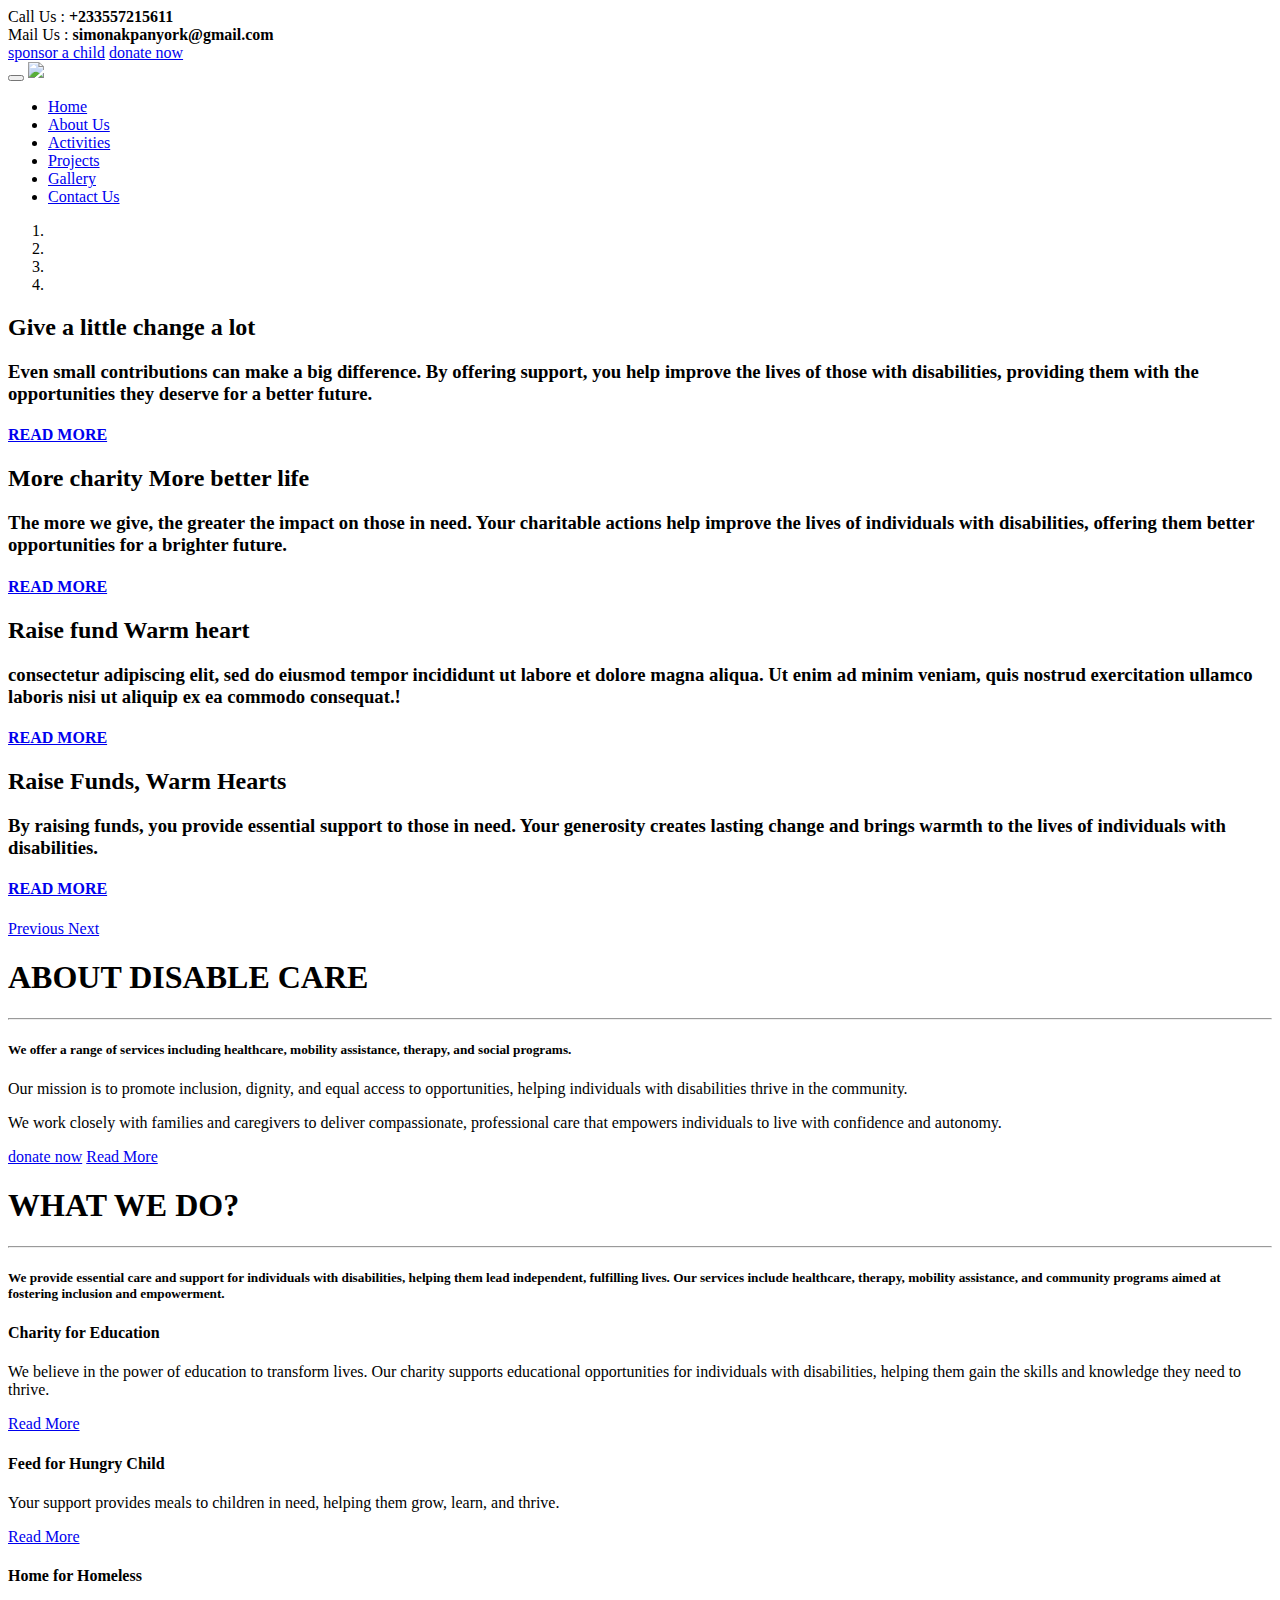
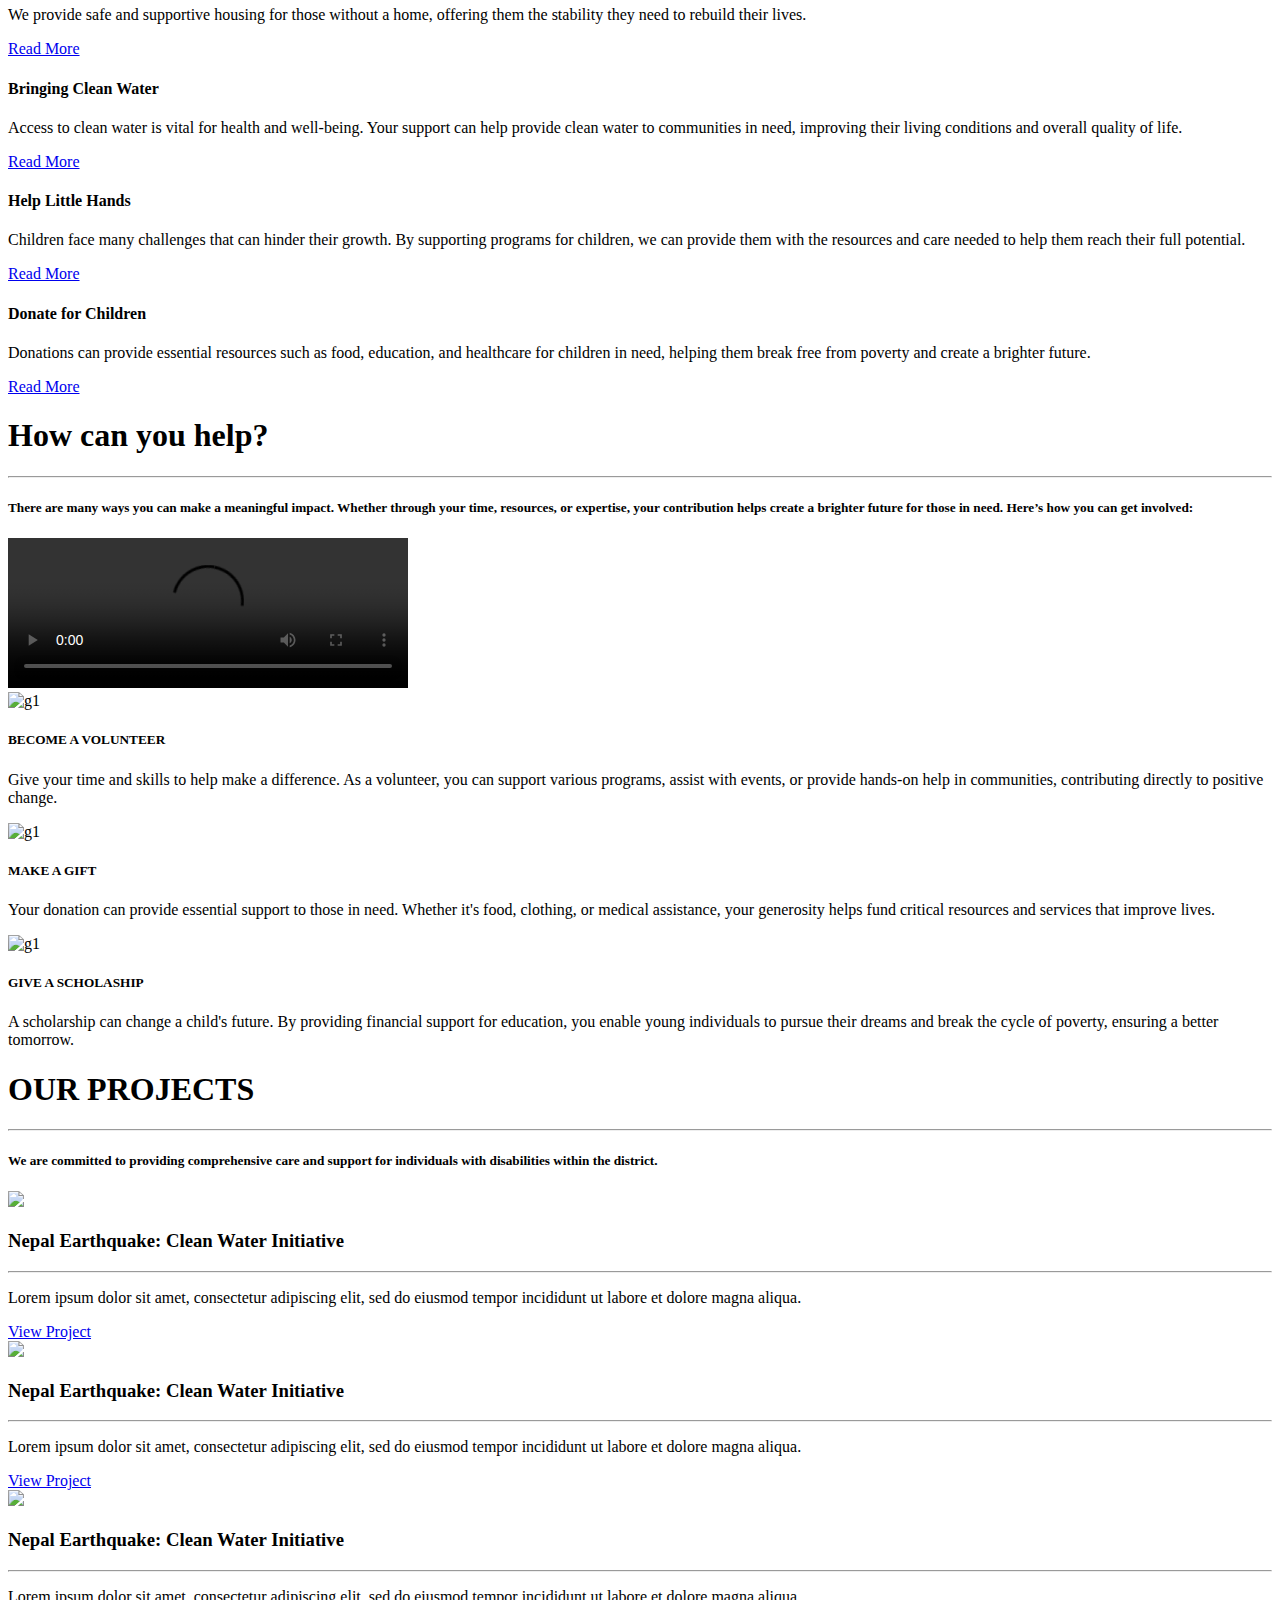
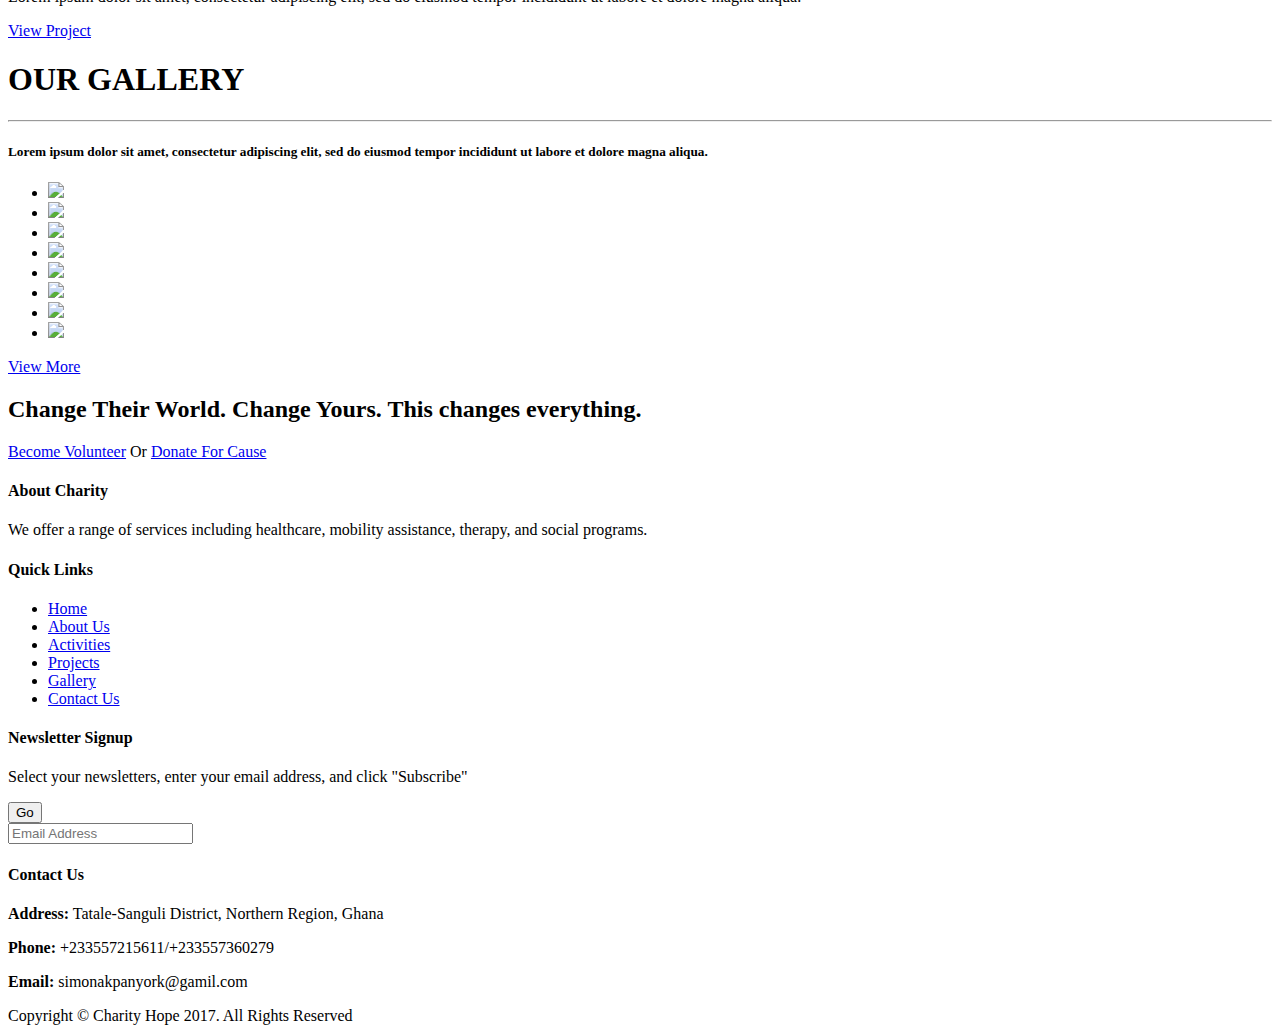
==== index.html @ 454b58a0 "Add files via upload" ====
<!--
Template Name: Charity Hope
Title: charity website template free download bootstrap Charity Hope
Description: charity website template with bootstrap framework for free download and best suited for ngos charities.
Keyword: charity website template, bootstrap charity template free, charity website templates bootstrap, donation website template free, charity website templates bootstrap free download
Author: Bootstrap Website Templates
Author URI: https://bootstrapwebtemplates.com/
Template URI: https://bootstrapwebtemplates.com/free-download-bootstrap-charity-website-template
Tags: charity, charity hub, donate, donations, foundation, fundraising, ngo, non profit, non-profit, nonprofit, organization, social, volunteer, welfare, Causes
License: Creative Commons Attribution 3.0 Unported
License URL: http://creativecommons.org/licenses/by/3.0/
-->

<!DOCTYPE HTML>
<html class="no-js" lang="de">
<head>
<meta charset="utf-8">
<meta http-equiv="X-UA-Compatible" content="IE=edge">
<meta name="viewport" content="width=device-width, initial-scale=1.0">
<meta name="description" content="">
<meta name="keywords" content="">
<meta name="robots" content="index,follow">

<title>Charity Hope</title>

<link href="css/font-awesome.min.css" rel="stylesheet">
<link href="css/animate.css" rel="stylesheet">
<link href="css/bootsnav.css" rel="stylesheet">
<link href="css/bootstrap.css" rel="stylesheet">
<link href="css/style.css" rel="stylesheet">
<link rel="stylesheet" href="css/swipebox.css">

<link href='https://fonts.googleapis.com/css?family=Open+Sans:400,700' rel='stylesheet' type='text/css'> 
</head>
<body>
<div class="topbar">
<div class="container">
<div class="row"> 
<div class="bar-phone">
<i class="fa fa-phone"></i> <span>Call Us :</span> <strong>+233557215611</strong>
</div>
<div class="bar-mail">
<i class="fa fa-envelope"></i> <span>Mail Us :</span> <strong>simonakpanyork@gmail.com</strong>
</div>

</div>
</div>
</div>
<nav class="navbar navbar-default navbar-sticky bootsnav">
<div class="container">
<div class="row"> 
<div class="attr-nav">
<a class="sponsor-button" href="sponsor-a-child.html">sponsor a child</a>
<a class="donation" href="donate.html">donate now</a>
</div>           
<div class="navbar-header">
<button type="button" class="navbar-toggle" data-toggle="collapse" data-target="#navbar-menu">
<i class="fa fa-bars"></i>
</button>
<a class="navbar-brand logo" href="index.html"><img src="images/logo.png" class="img-responsive" /></a>
</div>
<div class="collapse navbar-collapse" id="navbar-menu">
<ul class="nav navbar-nav navbar-right" data-in="fadeInDown" data-out="fadeOutUp">
<li><a href="index.html">Home</a></li>
<li><a href="about-us.html">About Us</a></li>
<li><a href="activities.html">Activities</a></li>
<li><a href="projects.html">Projects</a></li>
<li><a href="gallery.html">Gallery</a></li>
<li><a href="contact.html">Contact Us</a></li>
</ul>
</div>
</div>
</div>
</nav>

<div id="first-slider">
    <div id="carousel-example-generic" class="carousel slide carousel-fade">
        <!-- Indicators -->
        <ol class="carousel-indicators">
            <li data-target="#carousel-example-generic" data-slide-to="0" class="active"></li>
            <li data-target="#carousel-example-generic" data-slide-to="1"></li>
            <li data-target="#carousel-example-generic" data-slide-to="2"></li>
            <li data-target="#carousel-example-generic" data-slide-to="3"></li>
        </ol>
        <!-- Wrapper for slides -->
        <div class="carousel-inner" role="listbox">
            <!-- Item 1 -->
            <div class="item active slide1">
                        <h2 data-animation="animated bounceInDown"><span>Give a little change a lot</span></h2>
                        <h3 data-animation="animated bounceInDown">Even small contributions can make a big difference. By offering support, you help improve the lives of those with disabilities, providing them with the opportunities they deserve for a better future.</h3>
                        <h4 data-animation="animated bounceInUp"><a href="about-us.html">READ MORE</a></h4>             
             </div> 
            <!-- Item 2 -->
            <div class="item slide2">
                        <h2 data-animation="animated bounceInDown"><span>More charity More better life</span></h2>
                        <h3 data-animation="animated bounceInDown">The more we give, the greater the impact on those in need. Your charitable actions help improve the lives of individuals with disabilities, offering them better opportunities for a brighter future.</h3>
                        <h4 data-animation="animated bounceInUp"><a href="about-us.html">READ MORE</a></h4>             
             </div>
            <!-- Item 3 -->
            <div class="item slide3">
                        <h2 data-animation="animated bounceInDown"><span>Raise fund Warm heart</span></h2>
                        <h3 data-animation="animated bounceInDown">consectetur adipiscing elit, sed do eiusmod tempor incididunt ut labore et dolore magna aliqua. Ut enim ad minim veniam, quis nostrud exercitation ullamco laboris nisi ut aliquip ex ea commodo consequat.!</h3>
                        <h4 data-animation="animated bounceInUp"><a href="about-us.html">READ MORE</a></h4>             
             </div>
            <!-- Item 4 -->
            <div class="item slide4">
                        <h2 data-animation="animated bounceInDown"><span>Raise Funds, Warm Hearts</span></h2>
                        <h3 data-animation="animated bounceInDown">By raising funds, you provide essential support to those in need. Your generosity creates lasting change and brings warmth to the lives of individuals with disabilities.</h3>
                        <h4 data-animation="animated bounceInUp"><a href="about-us.html">READ MORE</a></h4>             
             </div>
            <!-- End Item 4 -->
    
        </div>
        <!-- End Wrapper for slides-->
        <a class="left carousel-control" href="#carousel-example-generic" role="button" data-slide="prev">
            <i class="fa fa-angle-left"></i><span class="sr-only">Previous</span>
        </a>
        <a class="right carousel-control" href="#carousel-example-generic" role="button" data-slide="next">
            <i class="fa fa-angle-right"></i><span class="sr-only">Next</span>
        </a>
    </div>
</div>

<section id="about-sec">
<div class="container">
<div class="row text-center">
<h1>ABOUT DISABLE CARE</h1>
<hr>
<h5>We offer a range of services including healthcare, mobility assistance, therapy, and social programs.</h5>
<p>Our mission is to promote inclusion, dignity, and equal access to opportunities, helping individuals with disabilities thrive in the community.</p>
<p>We work closely with families and caregivers to deliver compassionate, professional care that empowers individuals to live with confidence and autonomy.</p>
<div class="text-center">
<a href="donate.html" class="btn1">donate now</a>
<a href="about-us.html" class="btn2">Read More</a>
</div>
</div>
</div>
</section>

<section id="activities-sec">
<div class="container">
<div class="row text-center">
<h1>WHAT WE DO?</h1>
<hr>
<h5>We provide essential care and support for individuals with disabilities, helping them lead independent, fulfilling lives. Our services include healthcare, therapy, mobility assistance, and community programs aimed at fostering inclusion and empowerment.</h5>
<div class="text-left"> 
<div class="col-md-4 clearfix top-off">
<div class="grid-content-left"><i class="fa fa-heart"></i></div>
<div class="grid-content-wrapper"><h4>Charity for Education</h4><p>We believe in the power of education to transform lives. Our charity supports educational opportunities for individuals with disabilities, helping them gain the skills and knowledge they need to thrive. </p>
<a href="activities.html" title="" >Read More</a>
</div>
</div>
<div class="col-md-4 clearfix top-off">
<div class="grid-content-left"><i class="fa fa-cutlery"></i></div>
<div class="grid-content-wrapper"><h4>Feed for Hungry Child</h4><p>Your support provides meals to children in need, helping them grow, learn, and thrive.</p>
<a href="activities.html" title="" >Read More</a>
</div>
</div>
<div class="col-md-4 clearfix top-off">
<div class="grid-content-left"><i class="fa fa-home"></i></div>
<div class="grid-content-wrapper"><h4>Home for Homeless</h4><p>We provide safe and supportive housing for those without a home, offering them the stability they need to rebuild their lives.</p>
<a href="activities.html" title="" >Read More</a>
</div>
</div>
<div class="col-md-4 clearfix top-off">
<div class="grid-content-left"><i class="fa fa-tint"></i></div>
<div class="grid-content-wrapper"><h4>Bringing Clean Water</h4><p>Access to clean water is vital for health and well-being. Your support can help provide clean water to communities in need, improving their living conditions and overall quality of life.</p>
<a href="activities.html" title="" >Read More</a>
</div>
</div>
<div class="col-md-4 clearfix top-off">
<div class="grid-content-left"><i class="fa fa-thumbs-up"></i></div>
<div class="grid-content-wrapper"><h4>Help Little Hands</h4><p>Children face many challenges that can hinder their growth. By supporting programs for children, we can provide them with the resources and care needed to help them reach their full potential.</p>
<a href="activities.html" title="" >Read More</a>
</div>
</div>
<div class="col-md-4 clearfix top-off">
<div class="grid-content-left"><i class="fa fa-money"></i></div>
<div class="grid-content-wrapper"><h4>Donate for Children</h4><p>Donations can provide essential resources such as food, education, and healthcare for children in need, helping them break free from poverty and create a brighter future.</p>
<a href="activities.html" title="" >Read More</a>
</div>
</div>
</div>
</div>
</div>
</section>

<section id="video-sec">
<div class="container">
<div class="row text-center">
<h1>How can you help?</h1>
<hr>
<h5>There are many ways you can make a meaningful impact. Whether through your time, resources, or expertise, your contribution helps create a brighter future for those in need. Here’s how you can get involved:</h5>
<div class="text-left"> 
<div class="col-md-6 clearfix top-off">
<video width="400" controls>
 <source src="images/mov_bbb.mp4" type="video/mp4">
</video>
</div>
<div class="col-md-6 clearfix top-off">
<div class="media">
<div class="media-image">
<img src="images/g1.png" class="attachment-full size-full" alt="g1">																							</div>
<div class="media-text">
<h5>BECOME A VOLUNTEER</h5>
<p>Give your time and skills to help make a difference. As a volunteer, you can support various programs, assist with events, or provide hands-on help in communities, contributing directly to positive change.</p>
</div>
</div>
<div class="media">
<div class="media-image">
<img src="images/g2.png" class="attachment-full size-full" alt="g1">																							</div>
<div class="media-text">
<h5>MAKE A GIFT</h5>
<p>Your donation can provide essential support to those in need. Whether it's food, clothing, or medical assistance, your generosity helps fund critical resources and services that improve lives.</p>
</div>
</div>
<div class="media">
<div class="media-image">
<img src="images/g1.png" class="attachment-full size-full" alt="g1">																							</div>
<div class="media-text">
<h5>GIVE A SCHOLASHIP</h5>
<p>A scholarship can change a child's future. By providing financial support for education, you enable young individuals to pursue their dreams and break the cycle of poverty, ensuring a better tomorrow.
</div>
</div>
</div>
</div>
</div>
</section>

<section id="projects-sec">
<div class="container">
<div class="row text-center">
<h1>OUR PROJECTS</h1>
<hr>
<h5>We are committed to providing comprehensive care and support for individuals with disabilities within the district.</h5>
<div class="text-center"> 
<div class="col-md-4 clearfix top-off">
<div class="grid-image"><img src="images/test1.jpg"></div>
<div class="post-content">
<h3>Nepal Earthquake: Clean Water Initiative</h3>
<hr>
<p>Lorem ipsum dolor sit amet, consectetur adipiscing elit, sed do eiusmod tempor incididunt ut labore et dolore magna aliqua.</p>
<a href="projects.html" title="" >View Project</a>
</div>
</div>
<div class="col-md-4 clearfix top-off">
<div class="grid-image"><img src="images/test2.jpg"></div>
<div class="post-content">
<h3>Nepal Earthquake: Clean Water Initiative</h3>
<hr>
<p>Lorem ipsum dolor sit amet, consectetur adipiscing elit, sed do eiusmod tempor incididunt ut labore et dolore magna aliqua.</p>
<a href="projects.html" title="" >View Project</a>
</div>
</div>
<div class="col-md-4 clearfix top-off">
<div class="grid-image"><img src="images/test3.jpg"></div>
<div class="post-content">
<h3>Nepal Earthquake: Clean Water Initiative</h3>
<hr>
<p>Lorem ipsum dolor sit amet, consectetur adipiscing elit, sed do eiusmod tempor incididunt ut labore et dolore magna aliqua.</p>
<a href="projects.html" title="" >View Project</a>
</div>
</div>
</div>
</div>
</div>
</section>

<section id="gallery-sec">
<div class="container">
<div class="row text-center">
<h1>OUR GALLERY</h1>
<hr>
<h5>Lorem ipsum dolor sit amet, consectetur adipiscing elit, sed do eiusmod tempor incididunt ut labore et dolore magna aliqua.</h5>
<ul class="clearfix">

<li>
<a href="images/gallery1.jpg" class="swipebox" title="My Caption">
<div class="image"><img src="images/gallery1.jpg">
<div class="overlay"><i class="fa fa-search-plus"></i></div>
</div></a>
</li>
<li>
<a href="images/gallery2.jpg" class="swipebox" title="My Caption">
<div class="image"><img src="images/gallery2.jpg">
<div class="overlay"><i class="fa fa-search-plus"></i></div>
</div>
</a>
</li>

<li>
<a href="images/gallery3.jpg" class="swipebox" title="My Caption">
<div class="image"><img src="images/gallery3.jpg">
<div class="overlay"><i class="fa fa-search-plus"></i></div>
</div>
</a>
</li>

<li>
<a href="images/gallery4.jpg" class="swipebox" title="My Caption">
<div class="image"><img src="images/gallery4.jpg">
<div class="overlay"><i class="fa fa-search-plus"></i></div>
</div>
</a>
</li>
<li>
<a href="images/gallery5.jpg" class="swipebox" title="My Caption">
<div class="image"><img src="images/gallery5.jpg">
<div class="overlay"><i class="fa fa-search-plus"></i></div>
</div>
</a>
</li>
<li>
<a href="images/gallery6.jpg" class="swipebox" title="My Caption">
<div class="image"><img src="images/gallery6.jpg">
<div class="overlay"><i class="fa fa-search-plus"></i></div>
</div>
</a>
</li>
<li>
<a href="images/gallery7.jpg" class="swipebox" title="My Caption">
<div class="image"><img src="images/gallery7.jpg">
<div class="overlay"><i class="fa fa-search-plus"></i></div>
</div>
</a>
</li>
<li>
<a href="images/gallery8.jpg" class="swipebox" title="My Caption">
<div class="image"><img src="images/gallery8.jpg">
<div class="overlay"><i class="fa fa-search-plus"></i></div>
</div>
</a>
</li>
</ul>
<div class="text-center">
<a href="gallery.html" class="btn1">View More</a>
</div>
</div>
</div>
</section>

<div class="callout">
<div class="container">
		<div class="row">
			<div class="col-md-6">
				<h2>Change Their World. Change Yours. This changes everything.</h2><!-- /.callout-title -->
			</div><!-- /.columns large-6 -->
			
			<div class="col-md-6">
				<div class="callout-actions">
					<a href="contact.html" class="button">Become Volunteer</a>

					<span class="callout-separator">
						<span>Or</span>
					</span>

					<a href="donate.html" class="button">Donate For Cause</a>
				</div><!-- /.callout-actions -->
			</div><!-- /.columns large-6 -->
		</div><!-- /.row -->
</div>
</div>

<footer class="footer">
		<div class="footer-body">
                <div class="container">
			<div class="row">
				<div class="col-md-3">
					<div class="footer-section">
						<h4 class="footer-section-title">About Charity</h4><!-- /.footer-section-title -->
						
						<div class="footer-section-body">
							<p>We offer a range of services including healthcare, mobility assistance, therapy, and social programs.</p>
						</div><!-- /.footer-section-body -->
					</div><!-- /.footer-section -->
				</div><!-- /.columns large-3 medium-12 -->
				
				<div class="col-md-3">
					<div class="footer-section">
						<h4 class="footer-section-title">Quick Links</h4><!-- /.footer-section-title -->
						
						<div class="footer-section-body">
							<ul class="list-links">
								<li>
									<a href="index.html">Home</a>
								</li>
								
								<li>
									<a href="about-us.html">About Us</a>
								</li>
								
								<li>
									<a href="activities.html">Activities</a>
								</li>
                                <li>
									<a href="projects.html">Projects</a>
								</li>
								
								<li>
									<a href="gallery.html">Gallery</a>
								</li>
								
								<li>
									<a href="contact.html">Contact Us</a>
								</li>
								
							</ul><!-- /.list-links -->

						</div><!-- /.footer-section-body -->
					</div><!-- /.footer-section -->
				</div><!-- /.columns large-3 medium-12 -->
				
				<div class="col-md-3">
					<div class="footer-section">
						<h4 class="footer-section-title">Newsletter Signup</h4><!-- /.footer-section-title -->
						
						<div class="footer-section-body">
							<p>Select your newsletters, enter your email address, and click "Subscribe"</p>

							<div class="subscribe">
								<form action="?" method="post">
									<input type="submit" value="Go" class="subscribe-btn">
									
									<div class="subscribe-inner">
										<input type="email" id="mail" name="mail" value="" placeholder="Email Address" class="subscribe-field">
									</div><!-- /.subscribe-inner -->
								</form>
							</div><!-- /.subscribe -->
						</div><!-- /.footer-section-body -->
					</div><!-- /.footer-section -->
				</div><!-- /.columns large-3 medium-12 -->
				
				<div class="col-md-3">
					<div class="footer-section">
						<h4 class="footer-section-title">Contact Us</h4><!-- /.footer-section-title -->
						
						<div class="footer-section-body">
							<p><b>Address:</b> Tatale-Sanguli District, Northern Region, Ghana</p>

							<div class="footer-contacts">
								<p>
									<b>
										<i class="fa fa-phone"></i> Phone:
									</b>

									+233557215611/+233557360279
								</p>
								
								<p>
									<b>
										<i class="fa fa-envelope-o"></i> Email:
									</b>

									simonakpanyork@gamil.com
								</p>
							</div><!-- /.footer-contacts -->
						</div><!-- /.footer-section-body -->
					</div><!-- /.footer-section -->
				</div><!-- /.columns large-3 medium-12 -->
			</div><!-- /.row -->
		</div>
        </div><!-- /.footer-body -->
		<!--
<div class="bwt-footer-copyright">
<div class="container">
<div class="row">
<div class="col-md-6 copyright">
		-->

		
<div class="left-text">Copyright &copy; Charity Hope 2017. All Rights Reserved</div>
</div>
        </div>
        </div>
        </div>
	</footer>

<script type="text/javascript" src="js/jquery.min.js"></script>
<script src="js/bootstrap.js"></script>
<script src="js/bootsnav.js"></script>
<script src="js/banner.js"></script>  
<script src="js/jquery.swipebox.js"></script>
<script type="text/javascript">
	$( document ).ready(function() {

			/* Basic Gallery */
			$( '.swipebox' ).swipebox();
			
			/* Video */
			$( '.swipebox-video' ).swipebox();

			/* Dynamic Gallery */
			$( '#gallery' ).click( function( e ) {
				e.preventDefault();
				$.swipebox( [
					{ href : 'http://swipebox.csag.co/mages/image-1.jpg', title : 'My Caption' },
					{ href : 'http://swipebox.csag.co/images/image-2.jpg', title : 'My Second Caption' }
				] );
			} );

      });
</script>
<script src="js/script.js"></script>
</body>
</html>
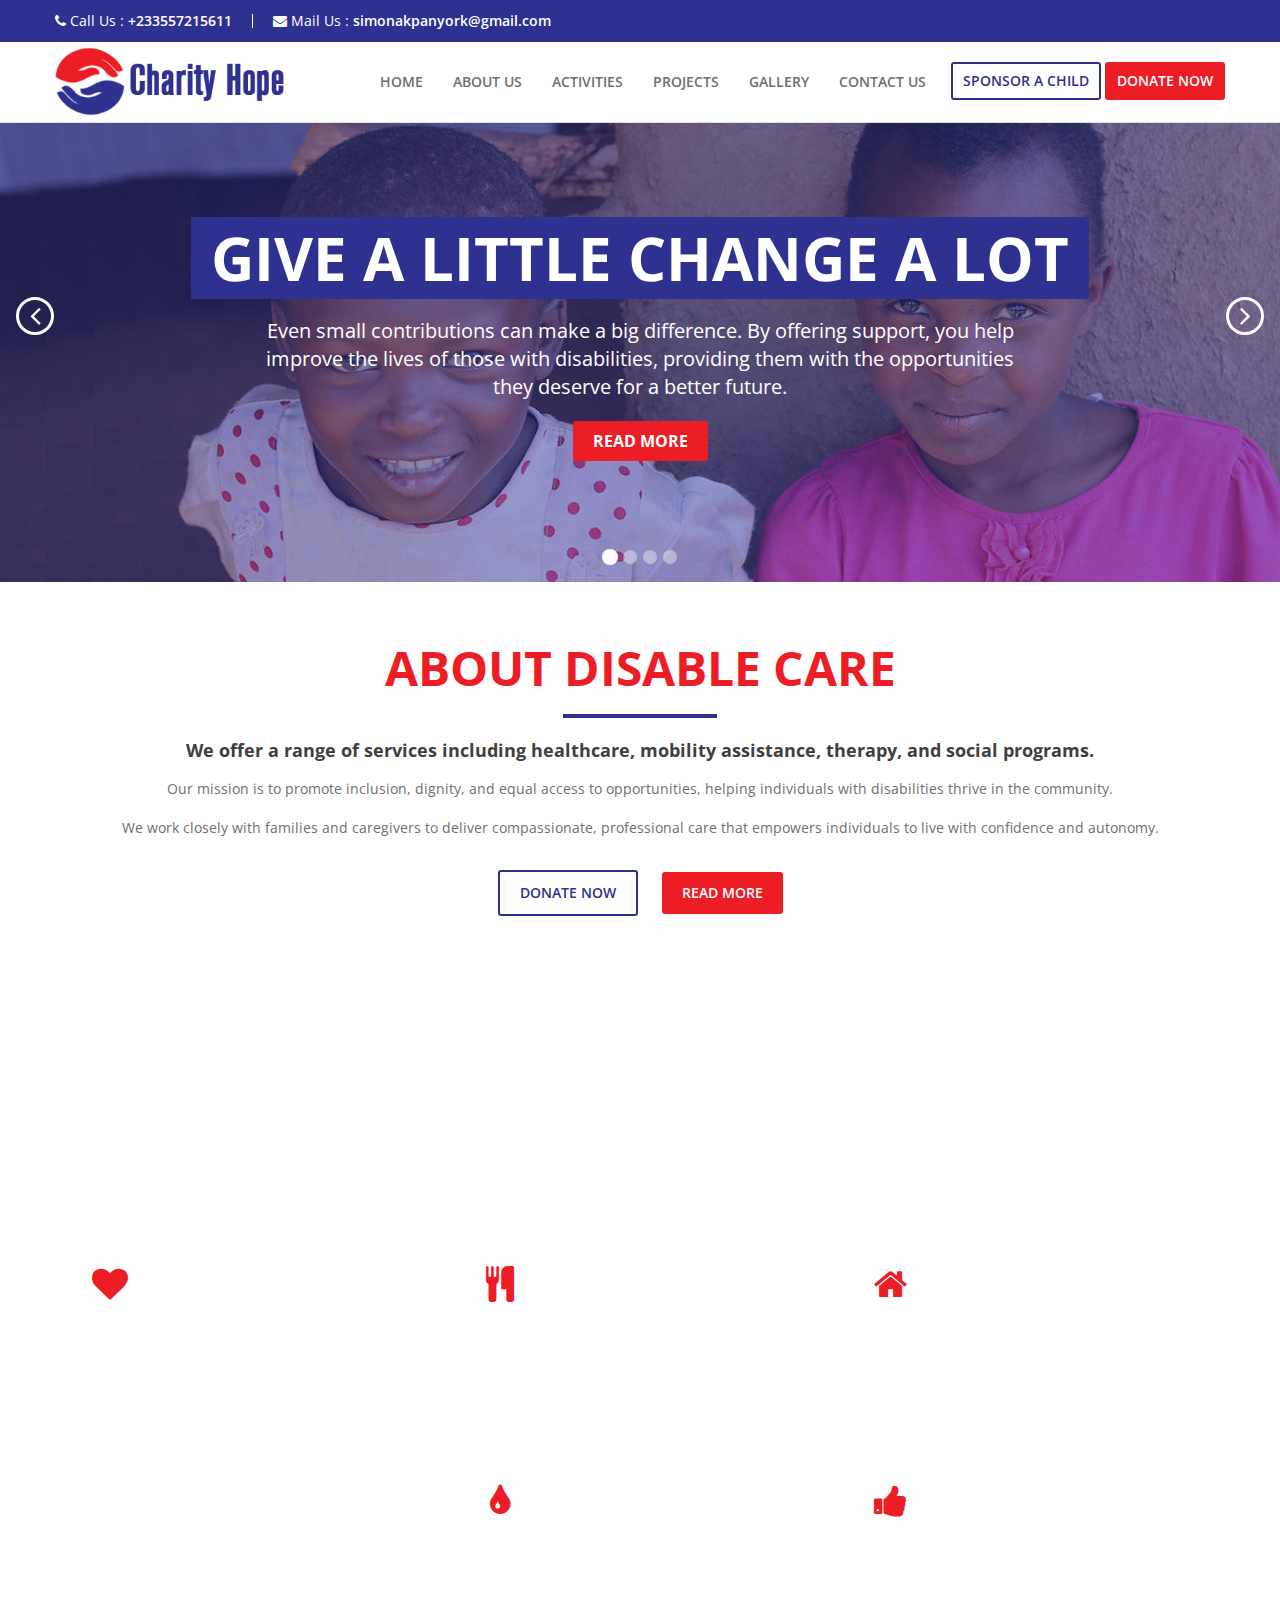
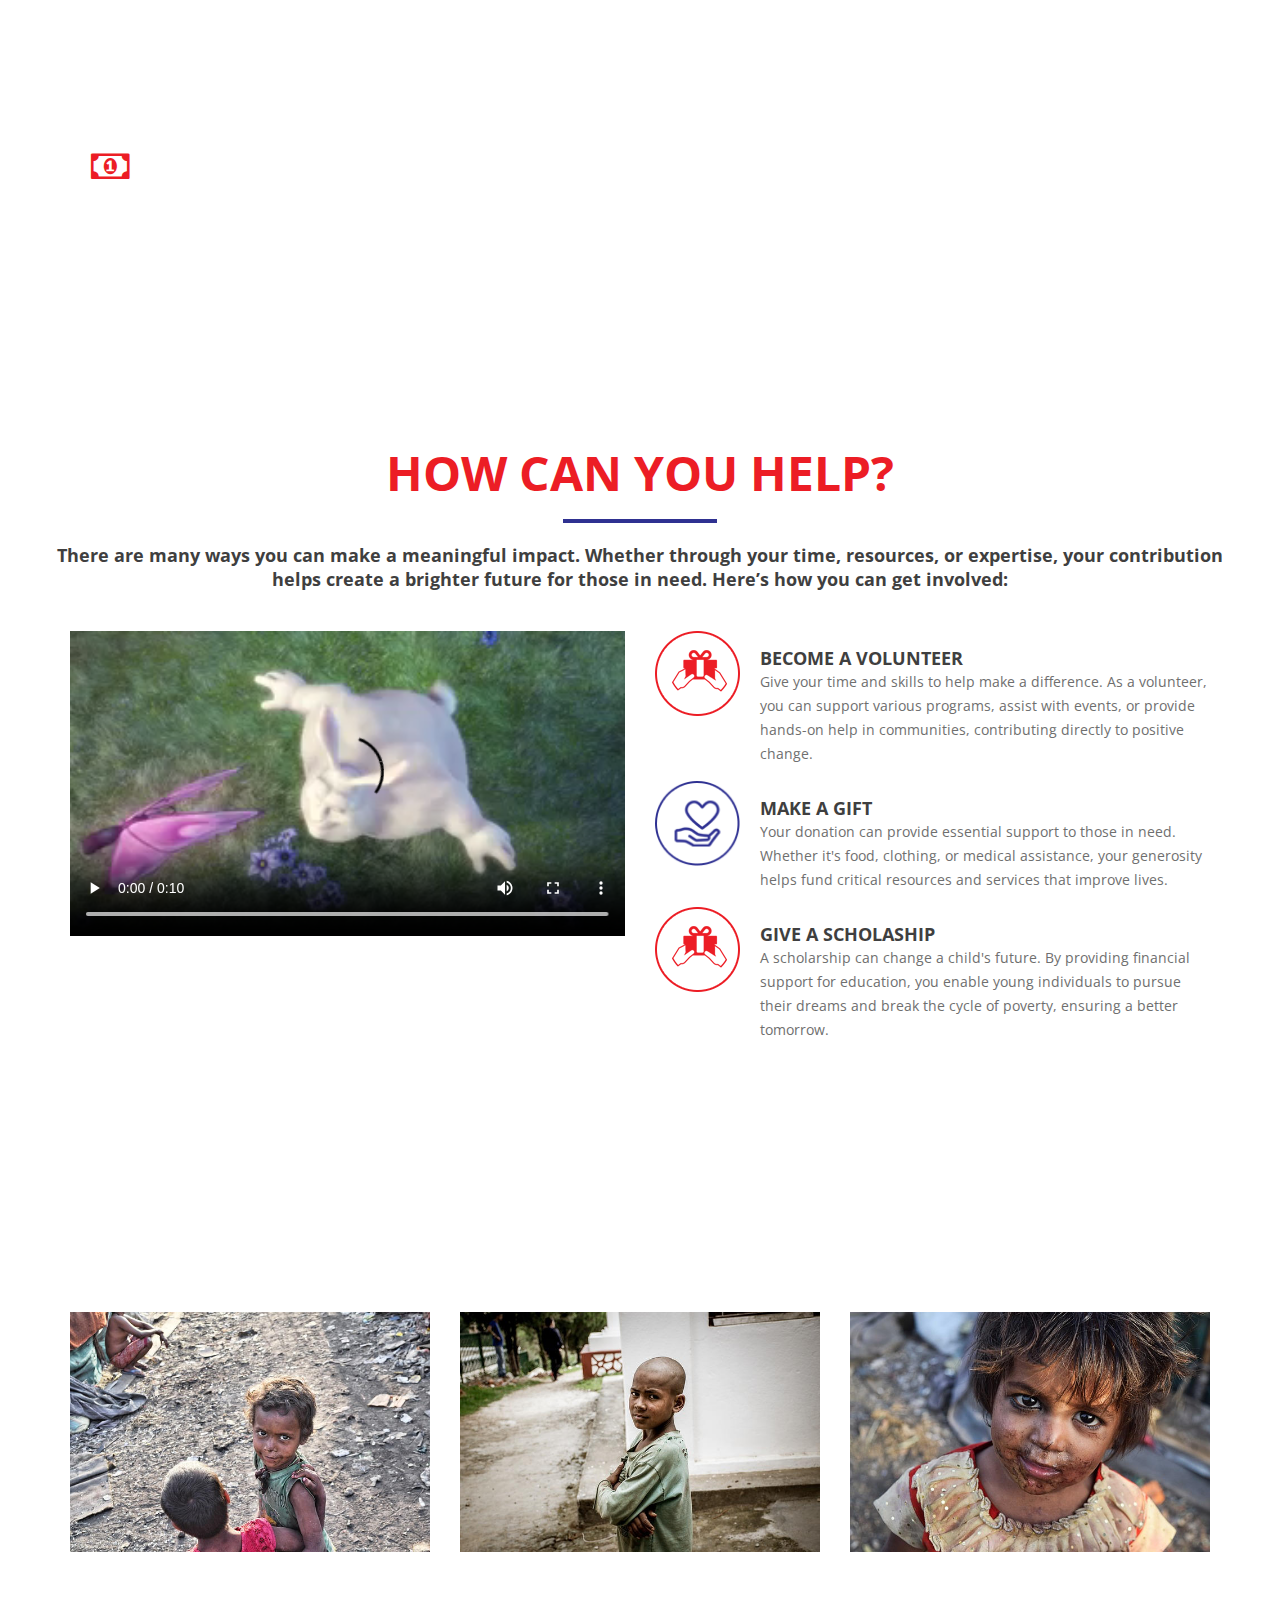
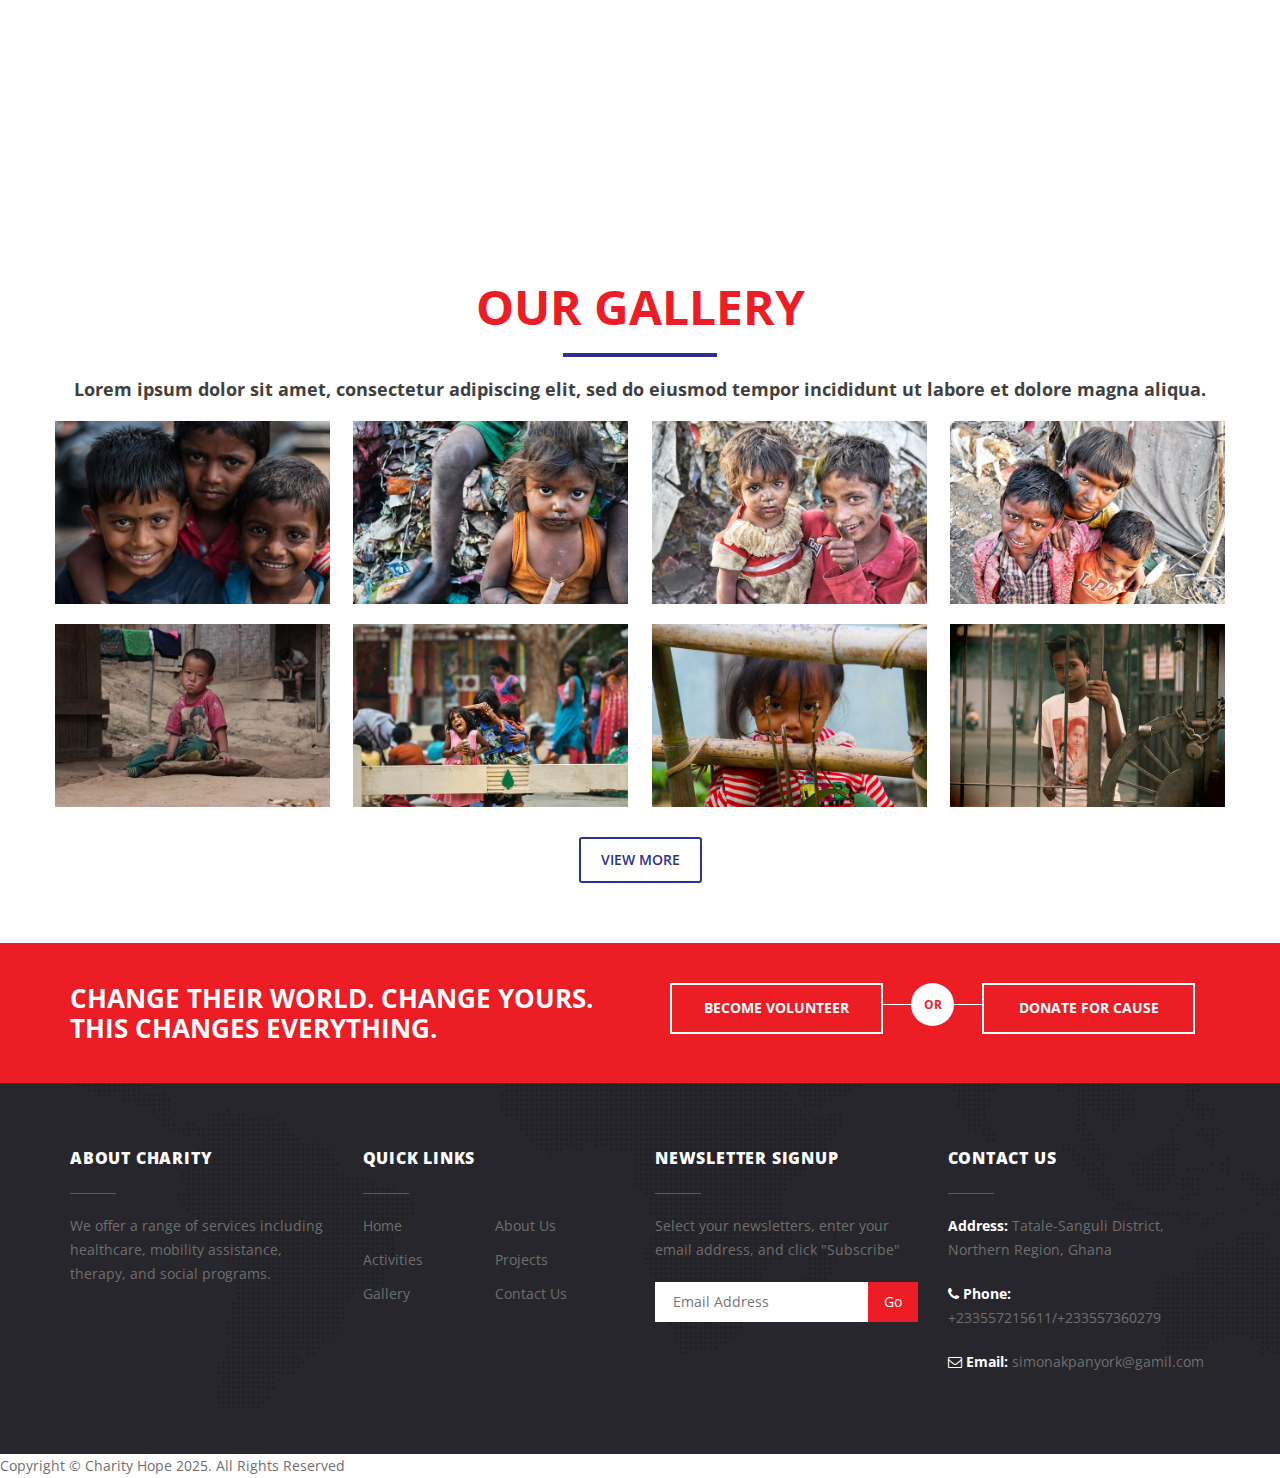
==== commit 6c6a2bab: "emailchange and footer" ====
--- a/index.html
+++ b/index.html
@@ -468,7 +468,7 @@
 		-->
 
 		
-<div class="left-text">Copyright &copy; Charity Hope 2017. All Rights Reserved</div>
+<div class="left-text">Copyright &copy; Charity Hope 2025. All Rights Reserved</div>
 </div>
         </div>
         </div>
--- a/css/bootsnav.css
+++ b/css/bootsnav.css
@@ -0,0 +1,1508 @@
+/* ==============================================================
+
+Template name : Bootsnav - Multi Purpose Header
+Categorie : Bootstrap Menu in CSS
+Author : adamnurdin01
+Version : v.1.1
+Created : 2016-06-02
+Last update : 2016-06-11
+
+============================================================== */
+
+/* MEGAMENU STYLE
+=================================*/
+nav.bootsnav .dropdown.megamenu-fw {
+    position: static;
+}
+
+nav.bootsnav .container {
+    position: relative;
+}
+
+nav.bootsnav .megamenu-fw .dropdown-menu {
+    left: auto;
+}
+
+nav.bootsnav .megamenu-content {
+    padding: 15px;
+    width: 100% !important;
+}
+
+nav.bootsnav .megamenu-content .title{
+    margin-top: 0;
+}
+
+nav.bootsnav .dropdown.megamenu-fw .dropdown-menu {
+    left: 0;
+    right: 0;
+}
+
+/* Navbar
+=================================*/
+nav.navbar.bootsnav{
+    margin-bottom: 0;
+    -moz-border-radius: 0px;
+    -webkit-border-radius: 0px;
+    -o-border-radius: 0px;
+    border-radius: 0px;
+    background-color: #fff;
+    border: none;
+    border-bottom: solid 1px #e0e0e0;
+    z-index: 9;
+}
+
+nav.navbar.bootsnav ul.nav > li > a{
+    color: #6f6f6f;
+    background-color: transparent !important;
+	text-transform:uppercase;
+	font-size:14px;
+	letter-spacing:0px;
+}
+
+nav.navbar.bootsnav ul.nav li.megamenu-fw > a:hover,
+nav.navbar.bootsnav ul.nav li.megamenu-fw > a:focus,
+nav.navbar.bootsnav ul.nav li.active > a:hover,
+nav.navbar.bootsnav ul.nav li.active > a:focus,
+nav.navbar.bootsnav ul.nav li.active > a{
+    background-color: transparent;
+}
+
+nav.navbar.bootsnav .navbar-toggle{
+    background-color: #fff !important;
+    border: none;
+    padding: 0;
+    font-size: 18px;
+    position: relative;
+    top: 5px;
+}
+
+nav.navbar.bootsnav ul.nav .dropdown-menu .dropdown-menu{
+    top: 0;
+    left: 100%;
+}
+
+nav.navbar.bootsnav ul.nav ul.dropdown-menu > li > a{
+    white-space:normal;
+}
+
+
+ul.menu-col{
+    padding: 0;
+    margin: 0;
+    list-style: none;
+}
+
+ul.menu-col li a{
+    color: #6f6f6f;
+}
+
+ul.menu-col li a:hover,
+ul.menu-col li a:focus{
+    text-decoration: none;
+}
+
+/* Navbar Full
+=================================*/
+nav.bootsnav.navbar-full{
+    padding-bottom: 10px;
+    padding-top: 10px;
+}
+
+nav.bootsnav.navbar-full .navbar-header{
+    display: block;
+    width: 100%;
+}
+
+nav.bootsnav.navbar-full .navbar-toggle{
+    display: inline-block;
+    margin-right: 0;
+    position: relative;
+    top: 0;
+    font-size: 30px;
+    -webkit-transition: all 1s ease-in-out;
+	-moz-transition: all 1s ease-in-out;
+	-o-transition: all 1s ease-in-out;
+	-ms-transition: all 1s ease-in-out;
+	transition: all 1s ease-in-out;
+}
+
+nav.bootsnav.navbar-full .navbar-collapse{
+    position: fixed;
+    width: 100%;
+    height: 100% !important;
+    top: 0;
+    left: 0;
+    padding: 0;
+    display: none !important;
+    z-index: 9;
+}
+
+nav.bootsnav.navbar-full .navbar-collapse.in{
+    display: block !important;
+}
+
+nav.bootsnav.navbar-full .navbar-collapse .nav-full{
+    overflow: auto;
+}
+
+nav.bootsnav.navbar-full .navbar-collapse .wrap-full-menu{
+    display: table-cell;
+    vertical-align: middle;
+    background-color: #fff;
+    overflow: auto;
+}
+
+nav.bootsnav.navbar-full .navbar-collapse .nav-full::-webkit-scrollbar {
+    width: 0;
+}
+
+nav.bootsnav.navbar-full .navbar-collapse .nav-full::-moz-scrollbar {
+    width: 0;
+}
+
+nav.bootsnav.navbar-full .navbar-collapse .nav-full::-ms-scrollbar {
+    width: 0;
+}
+
+nav.bootsnav.navbar-full .navbar-collapse .nav-full::-o-scrollbar {
+    width: 0;
+}
+
+
+nav.bootsnav.navbar-full .navbar-collapse ul.nav{
+    display: block;
+    width: 100%;
+    overflow: auto;
+}
+
+nav.bootsnav.navbar-full .navbar-collapse ul.nav a:hover,
+nav.bootsnav.navbar-full .navbar-collapse ul.nav a:focus,
+nav.bootsnav.navbar-full .navbar-collapse ul.nav a{
+    background-color: transparent;
+}
+
+nav.bootsnav.navbar-full .navbar-collapse ul.nav > li{
+    float: none;
+    display: block;
+    text-align: center;
+}
+
+nav.bootsnav.navbar-full .navbar-collapse ul.nav > li > a{
+    display: table;
+    margin: auto;
+    text-transform: uppercase;
+    font-weight: bold;
+    letter-spacing: 2px;
+    font-size: 24px;
+    padding: 10px 15px;
+}
+
+li.close-full-menu > a{
+    padding-top: 0px !important;
+    padding-bottom: 0px !important;
+}
+
+li.close-full-menu{
+    padding-top: 30px !important;
+    padding-bottom: 30px !important;
+}
+
+/* Atribute Navigation
+=================================*/
+.attr-nav{
+    float: right;
+    display: inline-block;
+    margin-left: 40px;
+    margin-right: 0px;
+}
+
+.attr-nav > ul{
+    padding: 0;
+    margin: 0 0 -7px 0;
+    list-style: none;
+    display: inline-block;
+}
+
+.attr-nav > ul > li{
+    float: left;
+    display: block;
+}
+
+.attr-nav > ul > li > a{
+    color: #6f6f6f;
+    display: block;
+    padding: 28px 15px;
+    position: relative;
+}
+
+.attr-nav > ul > li > a span.badge{
+    position: absolute;
+    top: 50%;
+    margin-top: -15px;
+    right: 5px;
+    font-size: 10px;
+    padding: 0;
+    width: 15px;
+    height: 15px;
+    padding-top: 2px;
+}
+
+.attr-nav > ul > li.dropdown ul.dropdown-menu{
+    -moz-border-radius: 0px;
+    -webkit-border-radius: 0px;
+    -o-border-radius: 0px;
+    border-radius: 0px;
+    -moz-box-shadow: 0px 0px 0px;
+    -webkit-box-shadow: 0px 0px 0px;
+    -o-box-shadow: 0px 0px 0px;
+    box-shadow: 0px 0px 0px;
+    border: solid 1px #e0e0e0;
+}
+
+ul.cart-list{
+    padding: 0 !important;
+    width: 250px !important;
+}
+
+ul.cart-list > li{
+    position: relative;
+    border-bottom: solid 1px #efefef;
+    padding: 15px 15px 23px 15px !important;
+}
+
+ul.cart-list > li > a.photo{
+    padding: 0 !important;
+    margin-right: 15px;
+    float: left;
+    display: block;
+    width: 50px;
+    height: 50px;
+    left: 15px;
+    top: 15px;
+}
+
+ul.cart-list > li img{
+    width: 50px;
+    height: 50px;
+    border: solid 1px #efefef;
+}
+
+ul.cart-list > li > h6{
+    margin: 0;
+}
+
+ul.cart-list > li > h6 > a.photo{
+    padding: 0 !important;
+    display: block;
+}
+
+ul.cart-list > li > p{
+    margin-bottom: 0;
+}
+
+ul.cart-list > li.total{
+    background-color: #f5f5f5;
+    padding-bottom: 15px !important;
+}
+
+ul.cart-list > li.total > .btn{
+    display: inline-block;
+    border-bottom: solid 1px #efefef !important;
+}
+
+ul.cart-list > li .price{
+    font-weight: bold;
+}
+
+ul.cart-list > li.total > span{
+    padding-top: 8px;
+}
+
+/* Top Search
+=================================*/
+.top-search{
+    background-color: #333;
+    padding: 10px 0;
+    display: none;
+}
+
+.top-search input.form-control{
+    background-color: transparent;
+    border: none;
+    -moz-box-shadow: 0px 0px 0px;
+    -webkit-box-shadow: 0px 0px 0px;
+    -o-box-shadow: 0px 0px 0px;
+    box-shadow: 0px 0px 0px;
+    color: #fff;
+    height: 40px;
+    padding: 0 15px;
+}
+
+.top-search .input-group-addon{
+    background-color: transparent;
+    border: none;
+    color: #fff;
+    padding-left: 0;
+    padding-right: 0;
+}
+
+.top-search .input-group-addon.close-search{
+    cursor: pointer;
+}
+
+/* Side Menu
+=================================*/
+body{
+    -webkit-transition: all 0.3s ease-in-out;
+	-moz-transition: all 0.3s ease-in-out;
+	-o-transition: all 0.3s ease-in-out;
+	-ms-transition: all 0.3s ease-in-out;
+	transition: all 0.3s ease-in-out;
+}
+
+body.on-side{
+    margin-left: -280px;
+}
+
+.side{
+    position: fixed;
+    top: 0;
+    right: -280px;
+    width: 280px;
+    padding: 25px 30px;
+    height: 100%;
+    display: block;
+    background-color: #333;
+    -webkit-transition: all 0.3s ease-in-out;
+	-moz-transition: all 0.3s ease-in-out;
+	-o-transition: all 0.3s ease-in-out;
+	-ms-transition: all 0.3s ease-in-out;
+	transition: all 0.3s ease-in-out;
+    z-index: 9;
+}
+
+.side.on{
+    right: 0;
+}
+
+.side .close-side{
+    float: right;
+    color: #fff;
+    position: relative;
+    z-index: 2;
+    font-size: 16px;
+}
+
+.side .widget{
+    position: relative;
+    z-index: 1;
+    margin-bottom: 25px;
+}
+
+.side .widget .title{
+    color: #fff;
+    margin-bottom: 15px;
+}
+
+.side .widget ul.link{
+    padding: 0;
+    margin: 0;
+    list-style: none;
+}
+
+.side .widget ul.link li a{
+    color: #9f9f9f;
+    letter-spacing: 1px;
+}
+
+.side .widget ul.link li a:focus,
+.side .widget ul.link li a:hover{
+    color: #fff;
+    text-decoration: none;
+}
+
+/* Share
+=================================*/
+nav.navbar.bootsnav .share{
+    padding: 0 30px;
+    margin-bottom: 30px;
+}
+
+nav.navbar.bootsnav .share ul{
+    display: inline-block;
+    padding: 0;
+    margin: 0 0 -7px 0;
+    list-style: none;
+}
+
+nav.navbar.bootsnav .share ul > li{
+    float: left;
+    display: block;
+    margin-right: 5px;
+}
+
+nav.navbar.bootsnav .share ul > li > a{
+    display: table-cell;
+    vertical-align: middle;
+    text-align: center;
+    width: 35px;
+    height: 35px;
+    -moz-border-radius: 50%;
+    -webkit-border-radius: 50%;
+    -o-border-radius: 50%;
+    border-radius: 50%;
+    background-color: #cfcfcf;
+    color: #fff;
+}
+
+/* Transparent
+=================================*/
+nav.navbar.bootsnav.navbar-fixed{
+    position: fixed;
+    display: block;
+    width: 100%;
+}
+
+nav.navbar.bootsnav.no-background{
+    -webkit-transition: all 1s ease-in-out;
+	-moz-transition: all 1s ease-in-out;
+	-o-transition: all 1s ease-in-out;
+	-ms-transition: all 1s ease-in-out;
+	transition: all 1s ease-in-out;
+}
+
+/* Navbar Sticky
+=================================*/
+.wrap-sticky{
+    position: relative;
+    -webkit-transition: all 0.3s ease-in-out;
+	-moz-transition: all 0.3s ease-in-out;
+	-o-transition: all 0.3s ease-in-out;
+	-ms-transition: all 0.3s ease-in-out;
+	transition: all 0.3s ease-in-out;
+}
+
+.wrap-sticky nav.navbar.bootsnav{
+    position: absolute;
+    width: 100%;
+    left: 0;
+    top: 0;
+	z-index:999999;
+}
+
+.wrap-sticky nav.navbar.bootsnav.sticked{
+    position: fixed;
+    -webkit-transition: all 0.2s ease-in-out;
+	-moz-transition: all 0.2s ease-in-out;
+	-o-transition: all 0.2s ease-in-out;
+	-ms-transition: all 0.2s ease-in-out;
+	transition: all 0.2s ease-in-out;
+}
+
+body.on-side .wrap-sticky nav.navbar.bootsnav.sticked{
+    left: -280px;
+}
+
+/* Navbar Responsive
+=================================*/
+@media (min-width: 1024px) and (max-width:1400px) {
+    body.wrap-nav-sidebar .wrapper .container{
+        width: 100%;
+        padding-left: 30px;
+        padding-right: 30px;
+    }
+}
+
+@media (min-width: 1024px) {
+    /* General Navbar
+    =================================*/
+    nav.navbar.bootsnav ul.nav .dropdown-menu .dropdown-menu{
+        margin-top: -2px;
+    }
+
+    nav.navbar.bootsnav ul.nav.navbar-right .dropdown-menu .dropdown-menu{
+        left: -200px;
+    }
+    
+    nav.navbar.bootsnav ul.nav > li > a{
+        padding: 30px 0 30px 30px;
+        font-weight: 600;
+    }
+    nav.navbar.bootsnav ul.dropdown-menu.megamenu-content .content ul.menu-col li a:hover, .side .widget ul.link li a:hover, .side .widget ul.link li a:focus, .check-list li::before, ul.cart-list > li > h6 > a, .attr-nav > ul > li > a:hover, .attr-nav > ul > li > a:focus, nav.navbar-sidebar ul.nav li.dropdown.on > a, nav.navbar-sidebar .dropdown .megamenu-content .col-menu.on .title, nav.navbar-sidebar ul.nav li.dropdown ul.dropdown-menu li a:hover, nav.navbar ul.nav li.dropdown.on > a, nav.navbar.navbar-inverse ul.nav li.dropdown.on > a, nav.navbar-sidebar ul.nav li.dropdown.on ul.dropdown-menu li.dropdown.on > a, nav.navbar .dropdown .megamenu-content .col-menu.on .title, nav.navbar ul.nav > li > a:hover, nav.navbar ul.nav > li.active > a:hover, nav.navbar ul.nav li.active > a, nav.navbar li.dropdown ul.dropdown-menu > li a:hover{
+	color: #ec1d25;	
+	}
+    nav.navbar.bootsnav ul.nav > li.dropdown > a.dropdown-toggle:after{
+        font-family: 'FontAwesome';
+        content: "\f0d7";
+        margin-left: 5px;
+        margin-top: 2px;
+    }
+    
+    nav.navbar.bootsnav li.dropdown ul.dropdown-menu{
+        -moz-box-shadow: 0px 0px 0px;
+        -webkit-box-shadow: 0px 0px 0px;
+        -o-box-shadow: 0px 0px 0px;
+        box-shadow: 0px 0px 0px;
+        -moz-border-radius: 0px;
+        -webkit-border-radius: 0px;
+        -o-border-radius: 0px;
+        border-radius: 0px;
+        padding: 0;
+        width: 200px;
+        background: #fff;
+        border: solid 1px #e0e0e0;
+        border-top: solid 5px;
+    }
+    
+    nav.navbar.bootsnav li.dropdown ul.dropdown-menu > li a:hover,
+    nav.navbar.bootsnav li.dropdown ul.dropdown-menu > li a:hover{
+        background-color: transparent;
+    }
+    
+    nav.navbar.bootsnav li.dropdown ul.dropdown-menu > li > a{
+        padding: 10px 15px;
+        border-bottom: solid 1px #eee;
+        color: #6f6f6f;
+    }
+    
+    nav.navbar.bootsnav li.dropdown ul.dropdown-menu > li:last-child > a{
+        border-bottom: none;
+    }
+    
+    nav.navbar.bootsnav ul.navbar-right li.dropdown ul.dropdown-menu li a{
+        text-align: right;
+    }
+    
+    nav.navbar.bootsnav li.dropdown ul.dropdown-menu li.dropdown > a.dropdown-toggle:before{
+        font-family: 'FontAwesome';
+        float: right;
+        content: "\f105";
+        margin-top: 0;
+    }
+    
+    nav.navbar.bootsnav ul.navbar-right li.dropdown ul.dropdown-menu li.dropdown > a.dropdown-toggle:before{
+        font-family: 'FontAwesome';
+        float: left;
+        content: "\f104";
+        margin-top: 0;
+    }
+    
+    nav.navbar.bootsnav li.dropdown ul.dropdown-menu ul.dropdown-menu{
+        top: -3px;
+    }
+    
+    nav.navbar.bootsnav ul.dropdown-menu.megamenu-content{
+        padding: 0 15px !important;
+    }
+    
+    nav.navbar.bootsnav ul.dropdown-menu.megamenu-content > li{
+       padding: 25px 0 20px;
+    }
+    
+    nav.navbar.bootsnav ul.dropdown-menu.megamenu-content.tabbed{
+        padding: 0;
+    }
+    
+    nav.navbar.bootsnav ul.dropdown-menu.megamenu-content.tabbed > li{
+        padding: 0;
+    }
+    
+    nav.navbar.bootsnav ul.dropdown-menu.megamenu-content .col-menu{
+        padding: 0 30px;
+        margin: 0 -0.5px;
+        border-left: solid 1px #f0f0f0;
+        border-right: solid 1px #f0f0f0;
+    }
+    
+    nav.navbar.bootsnav ul.dropdown-menu.megamenu-content .col-menu:first-child{
+        border-left: none;
+    }
+    
+    nav.navbar.bootsnav ul.dropdown-menu.megamenu-content .col-menu:last-child{
+        border-right: none;
+    }
+    
+    nav.navbar.bootsnav ul.dropdown-menu.megamenu-content .content{
+        display: none;
+    }
+    
+    nav.navbar.bootsnav ul.dropdown-menu.megamenu-content .content ul.menu-col li a{
+        text-align: left;
+        padding: 5px 0;
+        display: block;
+        width: 100%;
+        margin-bottom: 0;
+        border-bottom: none;
+        color: #6f6f6f;
+    }
+    
+    nav.navbar.bootsnav.on ul.dropdown-menu.megamenu-content .content{
+        display: block !important;
+        height: auto !important;
+    }
+    
+    /* Navbar Transparent
+    =================================*/  
+    nav.navbar.bootsnav.no-background{
+        background-color: transparent;
+        border: none;
+    }
+    
+    nav.navbar.bootsnav.navbar-transparent .attr-nav{
+        padding-left: 15px;
+        margin-left: 30px;
+    }
+    
+    nav.navbar.bootsnav.navbar-transparent.white{
+        background-color: rgba(255,255,255,0.3);
+        border-bottom: solid 1px #bbb;
+    }
+    
+    nav.navbar.navbar-inverse.bootsnav.navbar-transparent.dark,
+    nav.navbar.bootsnav.navbar-transparent.dark{
+        background-color: rgba(0,0,0,0.3);
+        border-bottom: solid 1px #555;
+    }
+    
+    nav.navbar.bootsnav.navbar-transparent.white .attr-nav{
+        border-left: solid 1px #bbb;
+    }
+    
+    nav.navbar.navbar-inverse.bootsnav.navbar-transparent.dark .attr-nav,
+    nav.navbar.bootsnav.navbar-transparent.dark .attr-nav{
+        border-left: solid 1px #555;
+    }
+    
+    nav.navbar.bootsnav.no-background.white .attr-nav > ul > li > a,
+    nav.navbar.bootsnav.navbar-transparent.white .attr-nav > ul > li > a,
+    nav.navbar.bootsnav.navbar-transparent.white ul.nav > li > a,
+    nav.navbar.bootsnav.no-background.white ul.nav > li > a{
+        color: #fff;
+    }
+    
+    nav.navbar.bootsnav.navbar-transparent.dark .attr-nav > ul > li > a,
+    nav.navbar.bootsnav.navbar-transparent.dark ul.nav > li > a{
+        color: #eee;
+    }
+    
+    nav.navbar.bootsnav.navbar-fixed.navbar-transparent .logo-scrolled,
+    nav.navbar.bootsnav.navbar-fixed.no-background .logo-scrolled{
+        display: none;
+    }
+
+    nav.navbar.bootsnav.navbar-fixed.navbar-transparent .logo-display,
+    nav.navbar.bootsnav.navbar-fixed.no-background .logo-display{
+        display: block;
+    }
+
+    nav.navbar.bootsnav.navbar-fixed .logo-display{
+        display: none;
+    }
+
+    nav.navbar.bootsnav.navbar-fixed .logo-scrolled{
+        display: block;
+    }
+    
+    /* Atribute Navigation
+    =================================*/    
+    .attr-nav > ul > li.dropdown ul.dropdown-menu{
+        margin-top: 0;
+        margin-left: 55px;
+        width: 250px;
+        left: -250px;
+    }
+    
+    /* Menu Center
+    =================================*/
+    nav.navbar.bootsnav.menu-center .container{
+        position: relative;
+    }
+    
+    nav.navbar.bootsnav.menu-center ul.nav.navbar-center{
+        float:none;
+        margin: 0 auto;
+        display: table;
+        table-layout: fixed;
+    }
+    
+    nav.navbar.bootsnav.menu-center .navbar-header,
+    nav.navbar.bootsnav.menu-center .attr-nav{
+        position: absolute;
+    }
+    
+    nav.navbar.bootsnav.menu-center .attr-nav{
+        right: 15px;
+    }
+    
+    /* Navbar Brand top
+    =================================*/
+    nav.bootsnav.navbar-brand-top .navbar-header{
+        display: block;
+        width: 100%;
+        text-align: center;
+    }
+    
+    nav.bootsnav.navbar-brand-top ul.nav > li.dropdown > ul.dropdown-menu{
+        margin-top: 2px;
+    }
+    
+    nav.bootsnav.navbar-brand-top ul.nav > li.dropdown.megamenu-fw > ul.dropdown-menu{
+        margin-top: 0;
+    }
+    
+    nav.bootsnav.navbar-brand-top .navbar-header .navbar-brand{
+        display: inline-block;
+        float: none;
+        margin: 0;
+    }
+    
+    nav.bootsnav.navbar-brand-top .navbar-collapse{
+        text-align: center;
+    }
+    
+    nav.bootsnav.navbar-brand-top ul.nav{
+        display: inline-block;
+        float: none;
+        margin: 0 0 -5px 0;
+    }
+    
+    /* Navbar Center
+    =================================*/
+    nav.bootsnav.brand-center .navbar-header{
+        display: block;
+        width: 100%;
+        position: absolute;
+        text-align: center;
+        top: 0;
+        left: 0;
+    }
+    
+    nav.bootsnav.brand-center .navbar-brand{
+        display: inline-block;
+        float: none;
+    }
+    
+    nav.bootsnav.brand-center .navbar-collapse{
+        text-align: center;
+        display: inline-block;
+        padding-left: 0;
+        padding-right: 0;
+    }
+    
+    nav.bootsnav.brand-center ul.nav > li.dropdown > ul.dropdown-menu{
+        margin-top: 2px;
+    }
+    
+    nav.bootsnav.brand-center ul.nav > li.dropdown.megamenu-fw > ul.dropdown-menu{
+        margin-top: 0;
+    }
+    
+    nav.bootsnav.brand-center .navbar-collapse .col-half{
+        width: 50%;
+        float: left;
+        display: block;
+    }
+    
+    nav.bootsnav.brand-center .navbar-collapse .col-half.left{
+        text-align: right;
+        padding-right: 100px;
+    }
+    
+    nav.bootsnav.brand-center .navbar-collapse .col-half.right{
+        text-align: left;
+        padding-left: 100px;
+    }
+    
+    nav.bootsnav.brand-center ul.nav{
+        float: none !important;
+        margin-bottom: -5px !important;
+        display: inline-block !important;
+    }
+    
+    nav.bootsnav.brand-center ul.nav.navbar-right{
+        margin: 0;
+    }
+    
+    nav.bootsnav.brand-center.center-side .navbar-collapse .col-half.left{
+        text-align: left;
+        padding-right: 100px;
+    }
+    
+    nav.bootsnav.brand-center.center-side .navbar-collapse .col-half.right{
+        text-align: right;
+        padding-left: 100px;
+    }
+    
+    /* Navbar Sidebar
+    =================================*/
+    body.wrap-nav-sidebar .wrapper{
+        padding-left: 260px; 
+        overflow-x: hidden;
+    }
+
+    nav.bootsnav.navbar-sidebar{
+        position: fixed;
+        width: 260px;
+        overflow: hidden;
+        left: 0;
+        padding: 0  0 0 0 !important;
+        background: #fff;
+        -moz-box-shadow: 1px 0px 1px 0px #eee;
+        -webkit-box-shadow: 1px 0px 1px 0px #eee;
+        -o-box-shadow: 1px 0px 1px 0px #eee;
+        box-shadow: 1px 0px 1px 0px #eee;
+    }  
+    
+    nav.bootsnav.navbar-sidebar .scroller{
+        width: 280px;
+        overflow-y:auto;
+        overflow-x: hidden;
+    }
+
+    nav.bootsnav.navbar-sidebar .container-fluid,
+    nav.bootsnav.navbar-sidebar .container{
+        padding: 0 !important;
+    }
+
+    nav.bootsnav.navbar-sidebar .navbar-header{
+        float: none;
+        display: block;
+        width: 260px;
+        padding: 10px 15px;
+        margin: 10px 0 0 0 !important;
+    }
+    
+    nav.bootsnav.navbar-sidebar .navbar-collapse{
+        padding: 0 !important;
+        width: 260px;
+    }
+
+    nav.bootsnav.navbar-sidebar ul.nav{
+        float: none;
+        display: block;
+        width: 100%;
+        padding: 0 15px !important;
+        margin: 0 0 30px 0;
+    }
+
+    nav.bootsnav.navbar-sidebar ul.nav li{
+        float: none !important;
+    }
+    
+    nav.bootsnav.navbar-sidebar ul.nav > li > a{
+        padding: 10px 15px;
+        font-weight: bold;
+    }
+    
+    nav.bootsnav.navbar-sidebar ul.nav > li.dropdown > a:after{
+        float: right;
+    }
+    
+    nav.bootsnav.navbar-sidebar ul.nav li.dropdown ul.dropdown-menu{
+        left: 100%;
+        top: 0;
+        position: relative !important;
+        left: 0 !important;
+        width: 100% !important;
+        height: auto !important;
+        background-color: transparent;
+        border: none !important;
+        padding: 0;
+        -moz-box-shadow: 0px 0px 0px;
+        -webkit-box-shadow: 0px 0px 0px;
+        -o-box-shadow: 0px 0px 0px;
+        box-shadow: 0px 0px 0px;
+    }
+    
+    nav.bootsnav.navbar-sidebar ul.nav .megamenu-content .col-menu{
+        border: none !important;
+    }
+    
+    nav.bootsnav.navbar-sidebar ul.nav > li.dropdown > ul.dropdown-menu{
+        margin-bottom: 15px;
+    }
+    
+    nav.bootsnav.navbar-sidebar ul.nav li.dropdown ul.dropdown-menu{
+        padding-left: 0;
+        float: none;
+        margin-bottom: 0;
+    }
+    
+    nav.bootsnav.navbar-sidebar ul.nav li.dropdown ul.dropdown-menu li a{
+        padding:  5px 15px;
+        color: #6f6f6f;
+        border: none;
+    }
+    
+    nav.bootsnav.navbar-sidebar ul.nav li.dropdown ul.dropdown-menu ul.dropdown-menu{
+        padding-left: 15px;
+        margin-top: 0;
+    }
+    
+    nav.bootsnav.navbar-sidebar ul.nav li.dropdown ul.dropdown-menu li.dropdown > a:before{
+        font-family: 'FontAwesome';
+        content: "\f105";
+        float: right;
+    }
+    
+    nav.bootsnav.navbar-sidebar ul.nav li.dropdown.on ul.dropdown-menu li.dropdown.on > a:before{
+        content: "\f107";
+    }
+    
+    nav.bootsnav.navbar-sidebar ul.dropdown-menu.megamenu-content > li{
+        padding: 0 !important;
+    }
+        
+    nav.bootsnav.navbar-sidebar .dropdown .megamenu-content .col-menu{
+        display: block;
+        float: none !important;
+        padding: 0;
+        margin: 0;
+        width: 100%;
+    }
+    
+    nav.bootsnav.navbar-sidebar .dropdown .megamenu-content .col-menu .title{
+        padding: 7px 0;
+        text-transform: none;
+        font-weight: 400;
+        letter-spacing: 0px;
+        margin-bottom: 0;
+        cursor: pointer;
+        color: #6f6f6f;
+    }
+    
+    nav.bootsnav.navbar-sidebar .dropdown .megamenu-content .col-menu .title:before{
+        font-family: 'FontAwesome';
+        content: "\f105";
+        float: right;
+    }
+    
+    nav.bootsnav.navbar-sidebar .dropdown .megamenu-content .col-menu.on .title:before{
+        content: "\f107";
+    }
+    
+    nav.bootsnav.navbar-sidebar .dropdown .megamenu-content .col-menu{
+        border: none;
+    }
+    
+    nav.bootsnav.navbar-sidebar .dropdown .megamenu-content .col-menu .content{
+        padding: 0 0 0 15px;
+    }
+    
+    nav.bootsnav.navbar-sidebar .dropdown .megamenu-content .col-menu ul.menu-col li a{
+        padding: 3px 0 !important;
+    }
+}
+
+@media (max-width: 992px) {
+    /* Navbar Responsive
+    =================================*/ 
+    nav.navbar.bootsnav .navbar-brand    {
+        display: inline-block;
+        float: left !important;
+        margin: 0 0 0 -15px !important;
+    }
+    
+    nav.navbar.bootsnav .navbar-header {
+        float: none;
+        display: block;
+        text-align: center;
+        padding-left: 30px;
+        padding-right: 30px;
+    }
+    
+    nav.navbar.bootsnav .navbar-toggle {
+        display: inline-block;
+        float: right;
+        margin-right: -10px;
+        margin-top: 20px;
+    }
+    
+    nav.navbar.bootsnav .navbar-collapse {
+        border: none;   
+        margin-bottom: 0;
+    }
+    
+    nav.navbar.bootsnav.no-full .navbar-collapse{
+    }
+    
+    nav.navbar.bootsnav .navbar-collapse.collapse {
+        display: none !important;
+    }
+    
+    nav.navbar.bootsnav .navbar-collapse.collapse.in {
+        display: block !important;
+    }
+    
+    nav.navbar.bootsnav .navbar-nav {
+        float: none !important;
+        padding-left: 30px;
+        padding-right: 30px;
+        margin: 0px -15px;
+    }
+    
+    nav.navbar.bootsnav .navbar-nav > li {
+        float: none;
+    }
+    
+    nav.navbar.bootsnav li.dropdown a.dropdown-toggle:before{
+        font-family: 'FontAwesome';
+        content: "\f105";
+        float: right;
+        font-size: 16px;
+        margin-left: 10px;
+    }
+    
+    nav.navbar.bootsnav li.dropdown.on > a.dropdown-toggle:before{
+        content: "\f107";
+    }
+    
+    nav.navbar.bootsnav .navbar-nav > li > a{
+        display: block;
+        width: 100%;
+        border-bottom: solid 1px #e0e0e0;
+        padding: 10px 0;
+        border-top: solid 1px #e0e0e0;
+        margin-bottom: -1px;
+    }
+    
+    nav.navbar.bootsnav .navbar-nav > li:first-child > a{
+        border-top: none;
+    }
+    
+    nav.navbar.bootsnav ul.navbar-nav.navbar-left > li:last-child > ul.dropdown-menu{
+        border-bottom: solid 1px #e0e0e0;
+    }
+    
+    nav.navbar.bootsnav ul.nav li.dropdown li a.dropdown-toggle{
+        float: none !important;
+        position: relative;
+        display: block;
+        width: 100%;
+    }
+    
+    nav.navbar.bootsnav ul.nav li.dropdown ul.dropdown-menu{
+        width: 100%;
+        position: relative !important;
+        background-color: transparent;
+        float: none;
+        border: none;
+        padding: 0 0 0 15px !important;
+        margin: 0 0 -1px 0 !important;
+        -moz-box-shadow: 0px 0px 0px;
+        -webkit-box-shadow: 0px 0px 0px;
+        -o-box-shadow: 0px 0px 0px;
+        box-shadow: 0px 0px 0px;
+        -moz-border-radius: 0px 0px 0px;
+        -webkit-border-radius: 0px 0px 0px;
+        -o-border-radius: 0px 0px 0px;
+        border-radius: 0px 0px 0px;
+    }
+    
+    nav.navbar.bootsnav ul.nav li.dropdown ul.dropdown-menu  > li > a{
+        display: block;
+        width: 100%;
+        border-bottom: solid 1px #e0e0e0;
+        padding: 10px 0;
+        color: #6f6f6f;
+    }
+    
+    nav.navbar.bootsnav ul.nav ul.dropdown-menu li a:hover,
+    nav.navbar.bootsnav ul.nav ul.dropdown-menu li a:focus{
+        background-color: transparent;
+    }
+    
+    nav.navbar.bootsnav ul.nav ul.dropdown-menu ul.dropdown-menu{
+        float: none !important;
+        left: 0;
+        padding: 0 0 0 15px;
+        position: relative;
+        background: transparent;
+        width: 100%;
+    }
+    
+    nav.navbar.bootsnav ul.nav ul.dropdown-menu li.dropdown.on > ul.dropdown-menu{
+        display: inline-block;
+        margin-top: -10px;
+    }
+    
+    nav.navbar.bootsnav li.dropdown ul.dropdown-menu li.dropdown > a.dropdown-toggle:after{
+        display: none;
+    }
+    
+    nav.navbar.bootsnav .dropdown .megamenu-content .col-menu .title{
+        padding: 10px 15px 10px 0;
+        line-height: 24px;
+        text-transform: none;
+        font-weight: 400;
+        letter-spacing: 0px;
+        margin-bottom: 0;
+        cursor: pointer;
+        border-bottom: solid 1px #e0e0e0;
+        color: #6f6f6f;
+    }
+    
+    nav.navbar.bootsnav .dropdown .megamenu-content .col-menu ul > li > a{
+        display: block;
+        width: 100%;
+        border-bottom: solid 1px #e0e0e0;
+        padding: 8px 0;
+    }
+    
+   nav.navbar.bootsnav .dropdown .megamenu-content .col-menu .title:before{
+        font-family: 'FontAwesome';
+        content: "\f105";
+        float: right;
+        font-size: 16px;
+        margin-left: 10px;
+       position: relative;
+       right: -15px;
+    }
+    
+    nav.navbar.bootsnav .dropdown .megamenu-content .col-menu:last-child .title{
+        border-bottom: none;
+    }
+    
+    nav.navbar.bootsnav .dropdown .megamenu-content .col-menu.on:last-child .title{
+        border-bottom: solid 1px #e0e0e0;
+    }
+    
+    nav.navbar.bootsnav .dropdown .megamenu-content .col-menu:last-child ul.menu-col li:last-child a{
+        border-bottom: none;
+    }
+    
+    nav.navbar.bootsnav .dropdown .megamenu-content .col-menu.on .title:before{
+        content: "\f107";
+    }
+    
+    nav.navbar.bootsnav .dropdown .megamenu-content .col-menu .content{
+        padding: 0 0 0 15px;
+    }
+    
+    nav.bootsnav.brand-center .navbar-collapse{
+        display: block;
+    }
+    
+    nav.bootsnav.brand-center ul.nav{
+        margin-bottom: 0px !important;
+    }
+    
+    nav.bootsnav.brand-center .navbar-collapse .col-half{
+        width: 100%;
+        float: none;
+        display: block;
+    }
+    
+    nav.bootsnav.brand-center .navbar-collapse .col-half.left{
+        margin-bottom: 0;
+    }
+    
+    nav.bootsnav .megamenu-content{
+        padding: 0;
+    }
+    
+    nav.bootsnav .megamenu-content .col-menu{
+        padding-bottom: 0;
+    }
+    
+    nav.bootsnav .megamenu-content .title{
+        cursor: pointer;
+        display: block;
+        padding: 10px 15px;
+        margin-bottom: 0;
+        font-weight: normal;
+    }
+    
+    nav.bootsnav .megamenu-content .content{
+        display: none;
+    }
+    
+    .attr-nav{
+        position: absolute;
+        right: 60px;
+    }
+    
+    .attr-nav > ul{
+        padding: 0;
+        margin: 0 -15px -7px 0;
+    }
+    
+    .attr-nav > ul > li > a{
+        padding: 16px 15px 15px;
+    }
+    
+    .attr-nav > ul > li.dropdown > a.dropdown-toggle:before{
+        display: none;
+    }
+    
+    .attr-nav > ul > li.dropdown ul.dropdown-menu{
+        margin-top: 2px;
+        margin-left: 55px;
+        width: 250px;
+        left: -250px;
+        border-top: solid 5px;
+    }
+    
+    .top-search .container{
+        padding: 0 45px;
+    }
+    
+    /* Navbar full Responsive
+    =================================*/   
+    nav.bootsnav.navbar-full ul.nav{
+        margin-left: 0;
+    }
+    
+    nav.bootsnav.navbar-full ul.nav > li > a{
+        border: none;
+    }
+    
+    nav.bootsnav.navbar-full .navbar-brand    {
+        float: left !important;
+        padding-left: 0;
+    }
+    
+    nav.bootsnav.navbar-full .navbar-toggle {
+        display: inline-block;
+        float: right;
+        margin-right: 0;
+        margin-top: 10px;
+    }
+    
+    nav.bootsnav.navbar-full .navbar-header {
+        padding-left: 15px;
+        padding-right: 15px;
+    }
+    
+    /* Navbar Sidebar
+    =================================*/ 
+    nav.navbar.bootsnav.navbar-sidebar .share{
+        padding: 30px 15px;
+        margin-bottom: 0;
+    }
+    
+    /* Tabs
+    =================================*/ 
+    nav.navbar.bootsnav .megamenu-content.tabbed{
+        padding-left: 0 !mportant;
+    }
+    
+    nav.navbar.bootsnav .tabbed > li{
+        padding: 25px 0;
+        margin-left: -15px !important;
+    }
+    
+    /* Mobile Navigation
+    =================================*/     
+    body > .wrapper{
+        -webkit-transition: all 0.3s ease-in-out;
+        -moz-transition: all 0.3s ease-in-out;
+        -o-transition: all 0.3s ease-in-out;
+        -ms-transition: all 0.3s ease-in-out;
+        transition: all 0.3s ease-in-out;
+    }
+    
+    body.side-right > .wrapper{
+        margin-left: 280px;
+        margin-right: -280px !important;
+    }
+    
+    nav.navbar.bootsnav.navbar-mobile .navbar-collapse{
+        position: fixed;
+        display: block;
+        background: #fff;
+        z-index: 99;
+        width: 280px;
+        height: 100% !important;
+        left: -280px;
+        top: 0;
+        padding: 0;
+        -webkit-transition: all 0.3s ease-in-out;
+        -moz-transition: all 0.3s ease-in-out;
+        -o-transition: all 0.3s ease-in-out;
+        -ms-transition: all 0.3s ease-in-out;
+        transition: all 0.3s ease-in-out;
+    }
+    
+    nav.navbar.bootsnav.navbar-mobile .navbar-collapse.in{
+        left: 0;
+    }
+    
+    nav.navbar.bootsnav.navbar-mobile ul.nav{
+        width: 293px;
+        padding-right: 0;
+        padding-left: 15px;
+    }
+    
+    nav.navbar.bootsnav.navbar-mobile ul.nav > li > a{
+        padding: 15px 15px;
+    }
+    
+    nav.navbar.bootsnav.navbar-mobile ul.nav ul.dropdown-menu > li > a{
+        padding-right: 15px !important;
+        padding-top: 15px !important;
+        padding-bottom: 15px !important;
+    }
+    
+    nav.navbar.bootsnav.navbar-mobile ul.nav ul.dropdown-menu .col-menu .title{
+        padding-right: 30px !important;
+        padding-top: 13px !important;
+        padding-bottom: 13px !important;
+    }
+    
+    nav.navbar.bootsnav.navbar-mobile ul.nav ul.dropdown-menu .col-menu ul.menu-col li a{
+        padding-top: 13px !important;
+        padding-bottom: 13px !important;
+    }
+    
+    nav.navbar.bootsnav.navbar-mobile .navbar-collapse [class*=' col-'] {
+        width: 100%;
+    }
+    
+    nav.navbar.bootsnav.navbar-fixed .logo-scrolled{
+        display: block !important;
+    }
+
+    nav.navbar.bootsnav.navbar-fixed .logo-display{
+        display: none !important;
+    }
+    
+    nav.navbar.bootsnav.navbar-mobile .tab-menu,
+    nav.navbar.bootsnav.navbar-mobile .tab-content{
+        width: 100%;
+        display: block;
+    }
+}
+
+@media (max-width: 767px) {
+    nav.navbar.bootsnav .navbar-header {
+        padding-left: 15px;
+        padding-right: 15px;
+    }
+    
+    nav.navbar.bootsnav .navbar-nav {
+        padding-left: 15px;
+        padding-right: 15px;
+    }
+    
+    .attr-nav{
+        right: 30px;
+    }
+    
+    .attr-nav > ul{
+        margin-right: -10px;
+    }
+    
+    .attr-nav > ul > li > a{
+        padding: 16px 10px 15px;
+        padding-left: 0 !important;
+    }
+    
+    .attr-nav > ul > li.dropdown ul.dropdown-menu{
+        left: -275px;
+    }
+    
+    .top-search .container{
+        padding: 0 15px;
+    }
+    
+    nav.bootsnav.navbar-full .navbar-collapse{
+        left: 15px;
+    }
+    
+    nav.bootsnav.navbar-full .navbar-header{
+        padding-right: 0;
+    }
+    
+    nav.bootsnav.navbar-full .navbar-toggle {
+        margin-right: -15px;
+    }
+    
+    nav.bootsnav.navbar-full ul.nav > li > a{
+        font-size: 18px !important;
+        line-height: 24px !important;
+        padding: 5px 10px !important;
+    }
+    
+    /* Navbar Sidebar
+    =================================*/ 
+    nav.navbar.bootsnav.navbar-sidebar .share{
+        padding: 30px 15px !important;
+    }
+    
+    /* Navbar Sidebar
+    =================================*/ 
+    nav.navbar.bootsnav.navbar-sidebar .share{
+        padding: 30px 0 !important;
+        margin-bottom: 0;
+    }
+    
+    nav.navbar.bootsnav.navbar-mobile.navbar-sidebar .share{
+        padding: 30px 15px !important;
+        margin-bottom: 0;
+    }
+    
+    /* Mobile Navigation
+    =================================*/ 
+    body.side-right > .wrapper{
+        margin-left: 280px;
+        margin-right: -280px !important;
+    }
+    
+    nav.navbar.bootsnav.navbar-mobile .navbar-collapse{
+        margin-left: 0;
+    }
+    
+    nav.navbar.bootsnav.navbar-mobile ul.nav{
+        margin-left: -15px;
+    }
+    
+    nav.navbar.bootsnav.navbar-mobile ul.nav{
+        border-top: solid 1px #fff;
+    }
+    
+    li.close-full-menu{
+        padding-top: 15px !important;
+        padding-bottom: 15px !important;
+    }
+}
+
+@media (min-width: 480px) and (max-width: 640px) {
+    nav.bootsnav.navbar-full ul.nav{
+        padding-top: 30px;
+        padding-bottom: 30px;
+    }
+}
+
+@media (max-width: 1024px) {
+
+nav.navbar.bootsnav ul.nav > li > a{
+	padding: 30px 0 30px 20px;
+	font-size:12px;
+}
+.logo{
+	padding: 15px 15px 15px 0 !important;
+}
+	
+}
+@media (max-width: 640px) {
+
+.attr-nav {
+    right: 40px;
+	margin-left: 0px;
+}
+nav.navbar.bootsnav ul.nav > li > a {
+    padding: 10px 0 10px 20px;
+    font-size: 12px;
+}
+	
+}
+@media (max-width: 480px) {
+	
+nav.navbar.bootsnav .navbar-header {
+    padding-left: 15px;
+    padding-right: 15px;
+    height: 110px;
+}
+
+}--- a/css/style.css
+++ b/css/style.css
@@ -0,0 +1,1467 @@
+/*
+Template Name: Charity Hope
+Title: charity website template free download bootstrap Charity Hope
+Description: charity website template with bootstrap framework for free download and best suited for ngos charities.
+Keyword: charity website template, bootstrap charity template free, charity website templates bootstrap, donation website template free, charity website templates bootstrap free download
+Author: Bootstrap Website Templates
+Author URI: https://bootstrapwebtemplates.com/
+Template URI: https://bootstrapwebtemplates.com/free-download-bootstrap-charity-website-template
+Tags: charity, charity hub, donate, donations, foundation, fundraising, ngo, non profit, non-profit, nonprofit, organization, social, volunteer, welfare, Causes
+License: Creative Commons Attribution 3.0 Unported
+License URL: http://creativecommons.org/licenses/by/3.0/
+*/
+
+html,body {
+    width:100%;
+    height: auto;
+    margin:0;
+    padding:0;
+}
+
+body {
+    font-family: 'Open Sans', sans-serif;
+    position: relative;
+	font-size:14px;
+	line-height:24px;
+	color:#6f6f6f;
+}
+
+a{
+    color: #6f6f6f;
+}
+
+a,
+a:active,
+a:focus,
+a:hover{
+	outline:none;
+	-webkit-transition: all 0.3s ease-in-out;
+	-moz-transition: all 0.3s ease-in-out;
+	-o-transition: all 0.3s ease-in-out;
+	-ms-transition: all 0.3s ease-in-out;
+	transition: all 0.3s ease-in-out;
+}
+
+a:hover{
+	text-decoration:none;
+}
+
+h1, h2, h3, h4, h5, h6{
+	color:#3f3f3f;
+	margin:0 0 0 0;
+    font-weight: bold;
+}
+
+h1{
+	font-size:48px;
+	line-height:52px;
+}
+
+h2{
+	font-size:36px;
+	line-height:48px;
+}
+
+h3{
+	font-size:30px;
+	line-height:36px;
+}
+
+h4{
+	font-size:24px;
+	line-height:30px;
+}
+
+h5{
+	font-size:18px;
+	line-height:24px;
+}
+
+h6{
+	font-size:14px;
+	line-height:18px;
+}
+
+p{
+	margin-bottom:20px;
+}
+
+.topbar{
+    padding:5px 0;
+    background-color: #2f3191;
+	color:#fff;
+}
+.topbar .bar-phone{
+	border-right:1px solid #fff;
+	font-size:14px;
+	line-height:14px;
+	float:left;
+	padding-right:20px;
+	margin: 9px 0;
+}
+.topbar .bar-mail{
+	font-size:14px;
+	line-height:14px;
+	float:left;
+	margin: 9px 0;
+	margin-left:20px;
+}
+.topbar .bar-phone strong, .topbar .bar-mail strong{
+	font-weight:600;
+}
+
+.sponsor-button {
+    border: 2px solid #2f3191;
+    border-radius: 3px;
+    color: #2f3191;
+    display: inline-block;
+    margin: 20px 0 0 0;
+    padding: 5px 10px;
+	font-weight:600;
+	text-transform:uppercase;
+}
+.donation{
+    border-radius: 3px;
+    color: #fff;
+    display: inline-block;
+    padding: 5px 10px;
+	margin: 20px 0 0 0;
+	font-weight:600;
+	text-transform:uppercase;
+	background:#ec1d25;
+	border:2px solid #ec1d25;
+}
+.donation:hover{
+	background:#fff;
+	color: #ec1d25;
+	border:2px solid #ec1d25;
+}
+.sponsor-button:hover {
+    background-color: #2f3191;
+    color: #fff;
+}
+.navbar > .container .navbar-brand {
+    width: 260px;
+    padding: 5px 15px;
+}
+
+
+#first-slider .main-container {
+  padding: 0;
+}
+
+#first-slider .slide1 h2, #first-slider .slide2 h2, #first-slider .slide3 h2, #first-slider .slide4 h2{
+    color: #fff;
+    font-size:60px;
+    text-transform: uppercase;
+    font-weight:700;
+	width:80%;
+	margin:0 auto;
+	padding:15% 0 0 0;
+}
+#first-slider .slide1 h2 span, #first-slider .slide2 h2 span, 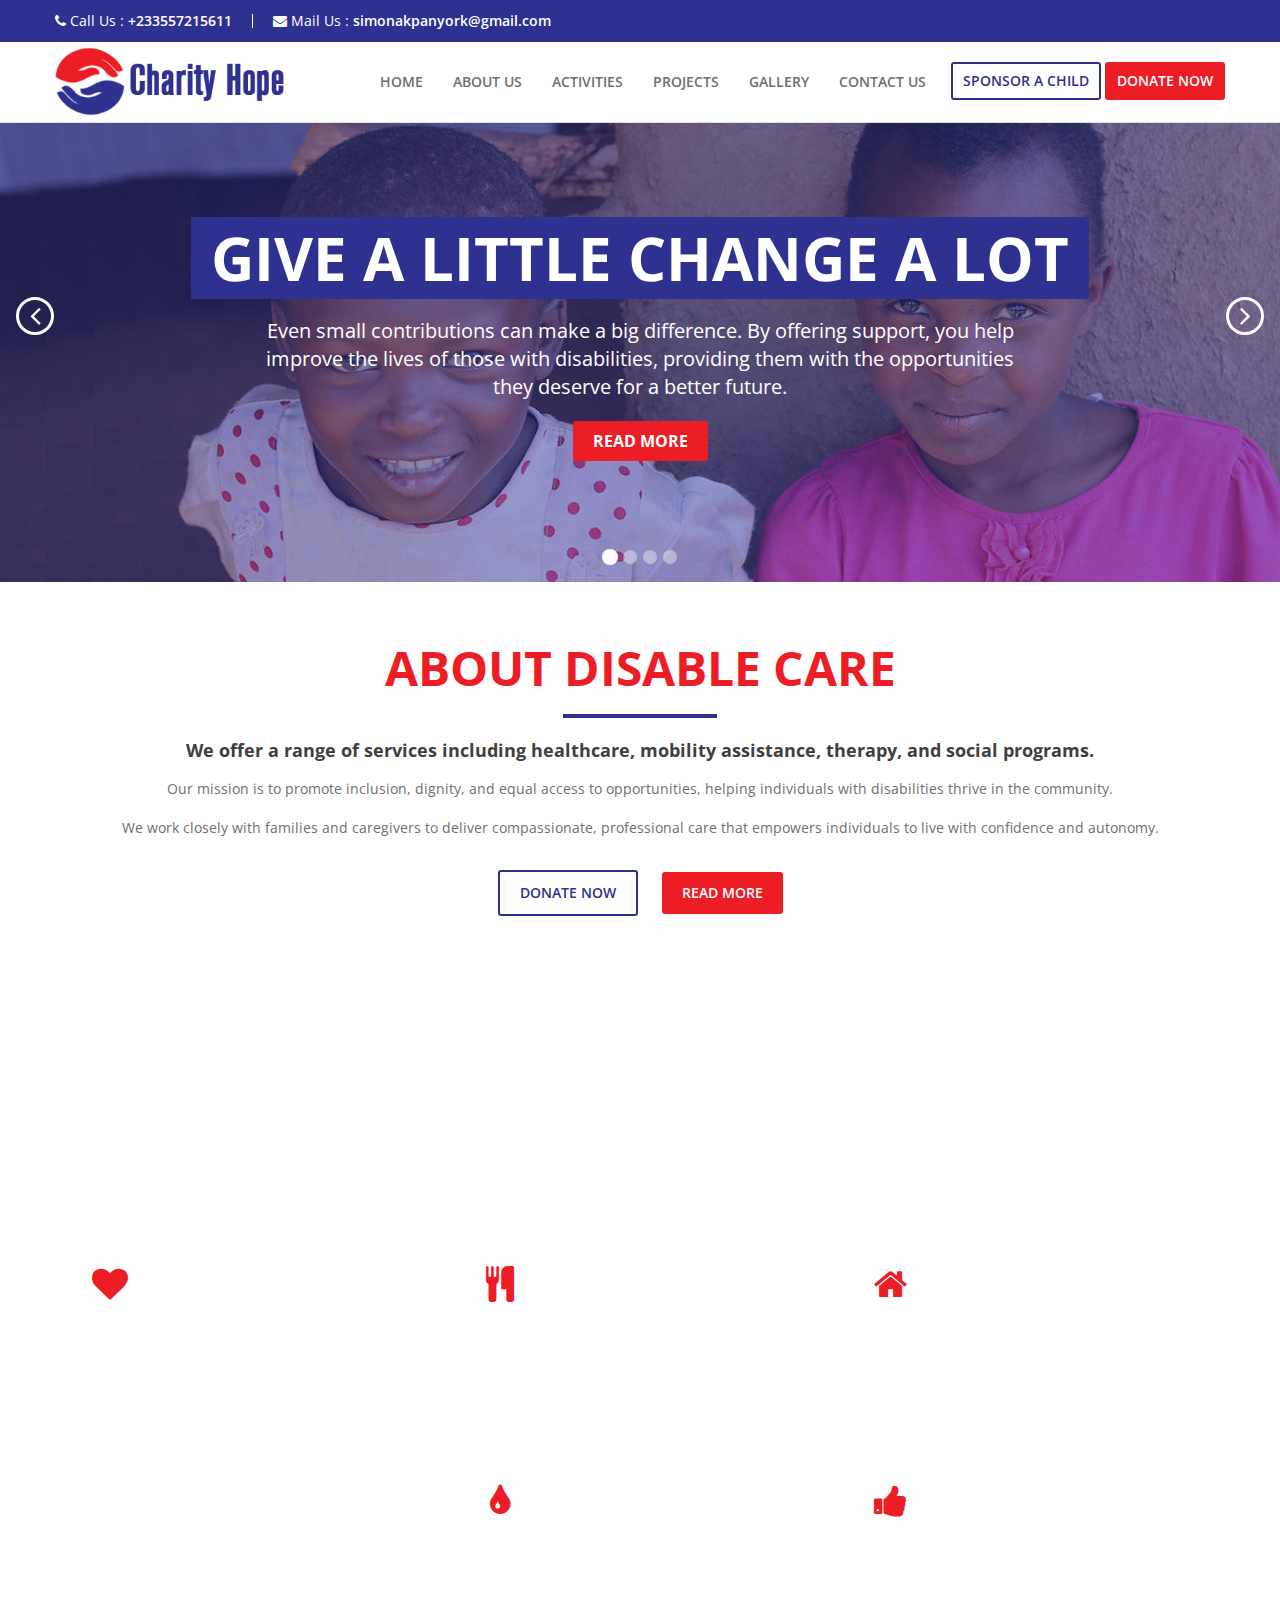
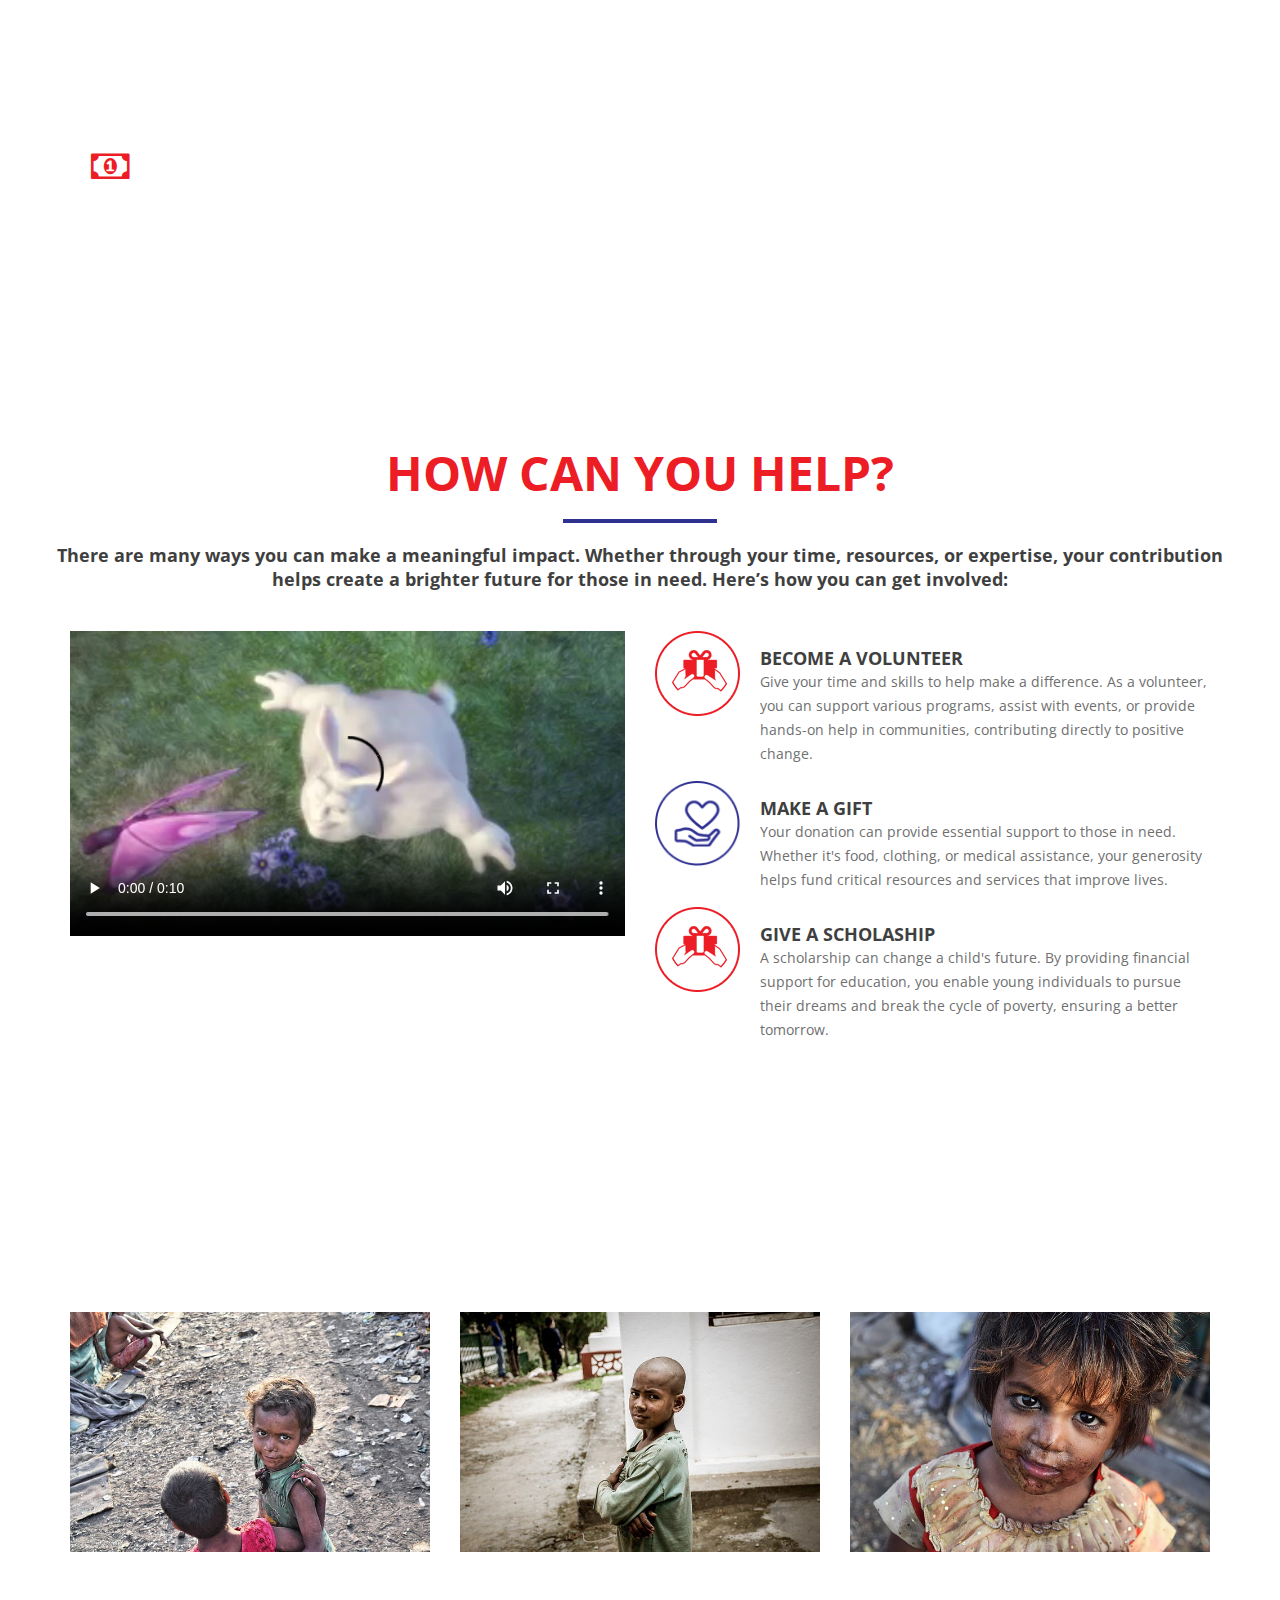
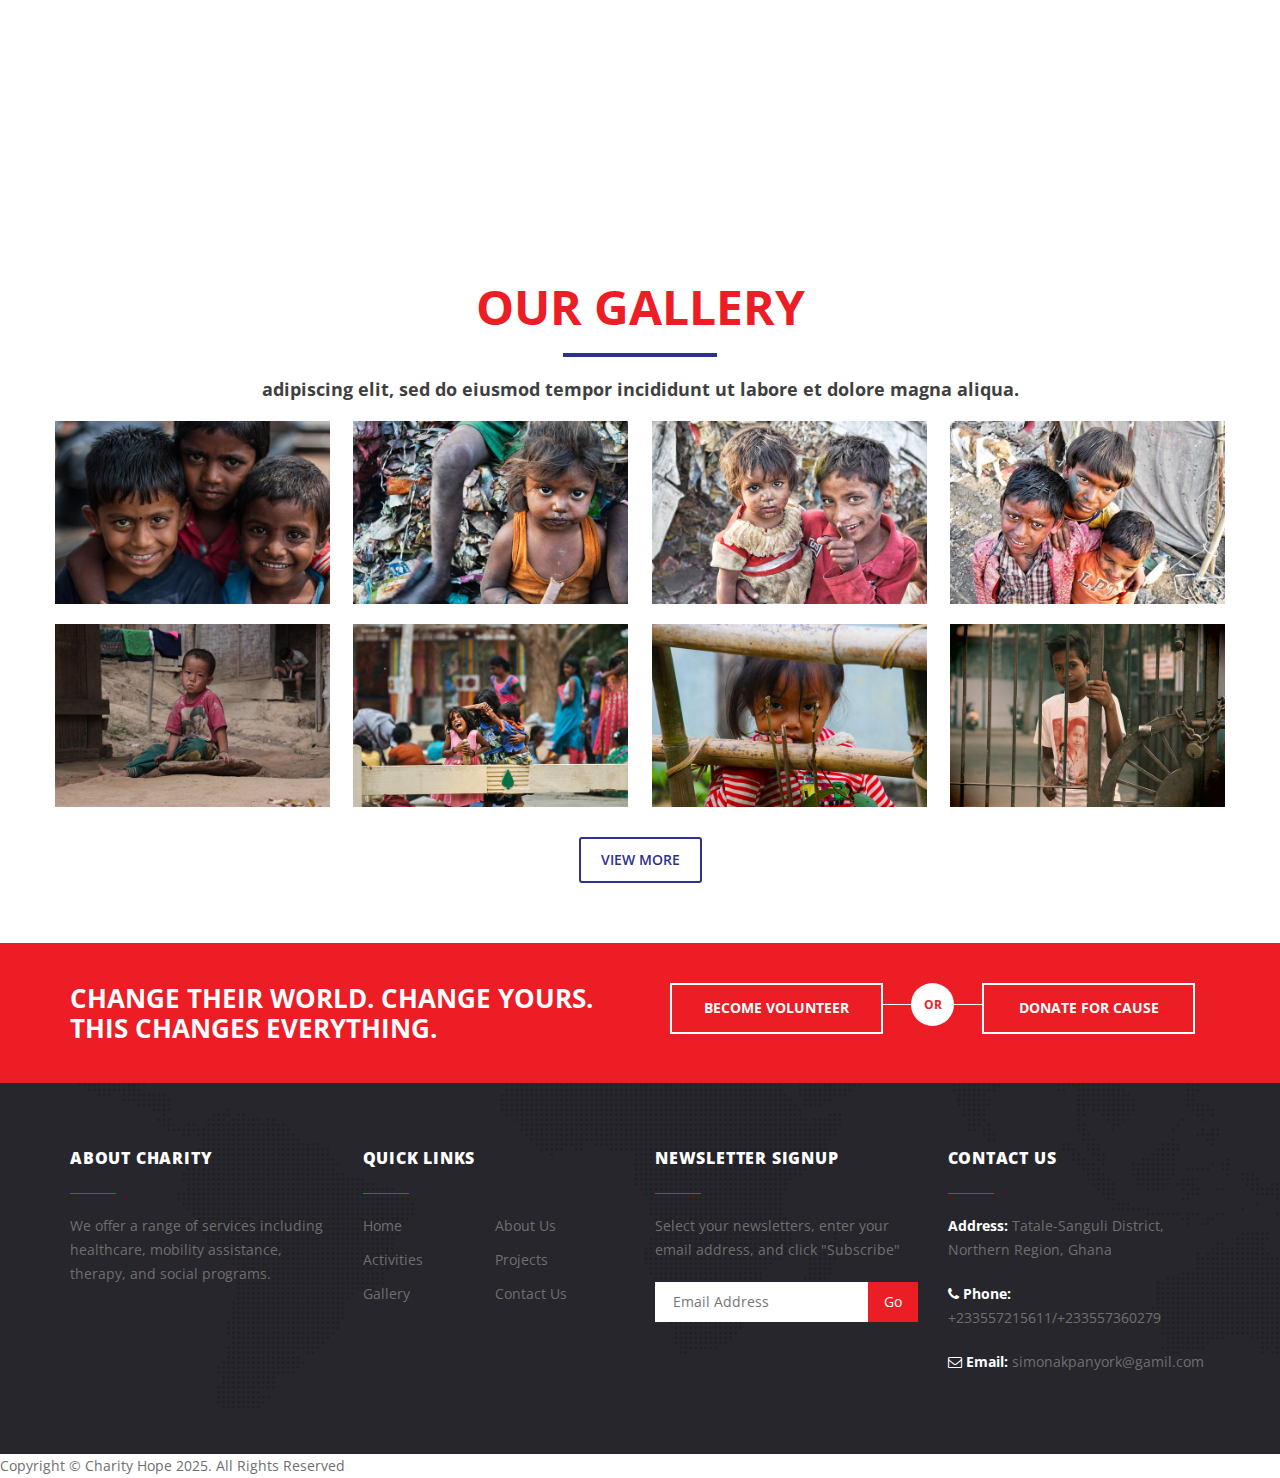
==== commit 370b3e81: "Update index.html" ====
--- a/index.html
+++ b/index.html
@@ -271,7 +271,7 @@
 <div class="row text-center">
 <h1>OUR GALLERY</h1>
 <hr>
-<h5>Lorem ipsum dolor sit amet, consectetur adipiscing elit, sed do eiusmod tempor incididunt ut labore et dolore magna aliqua.</h5>
+<h5> adipiscing elit, sed do eiusmod tempor incididunt ut labore et dolore magna aliqua.</h5>
 <ul class="clearfix">
 
 <li>
